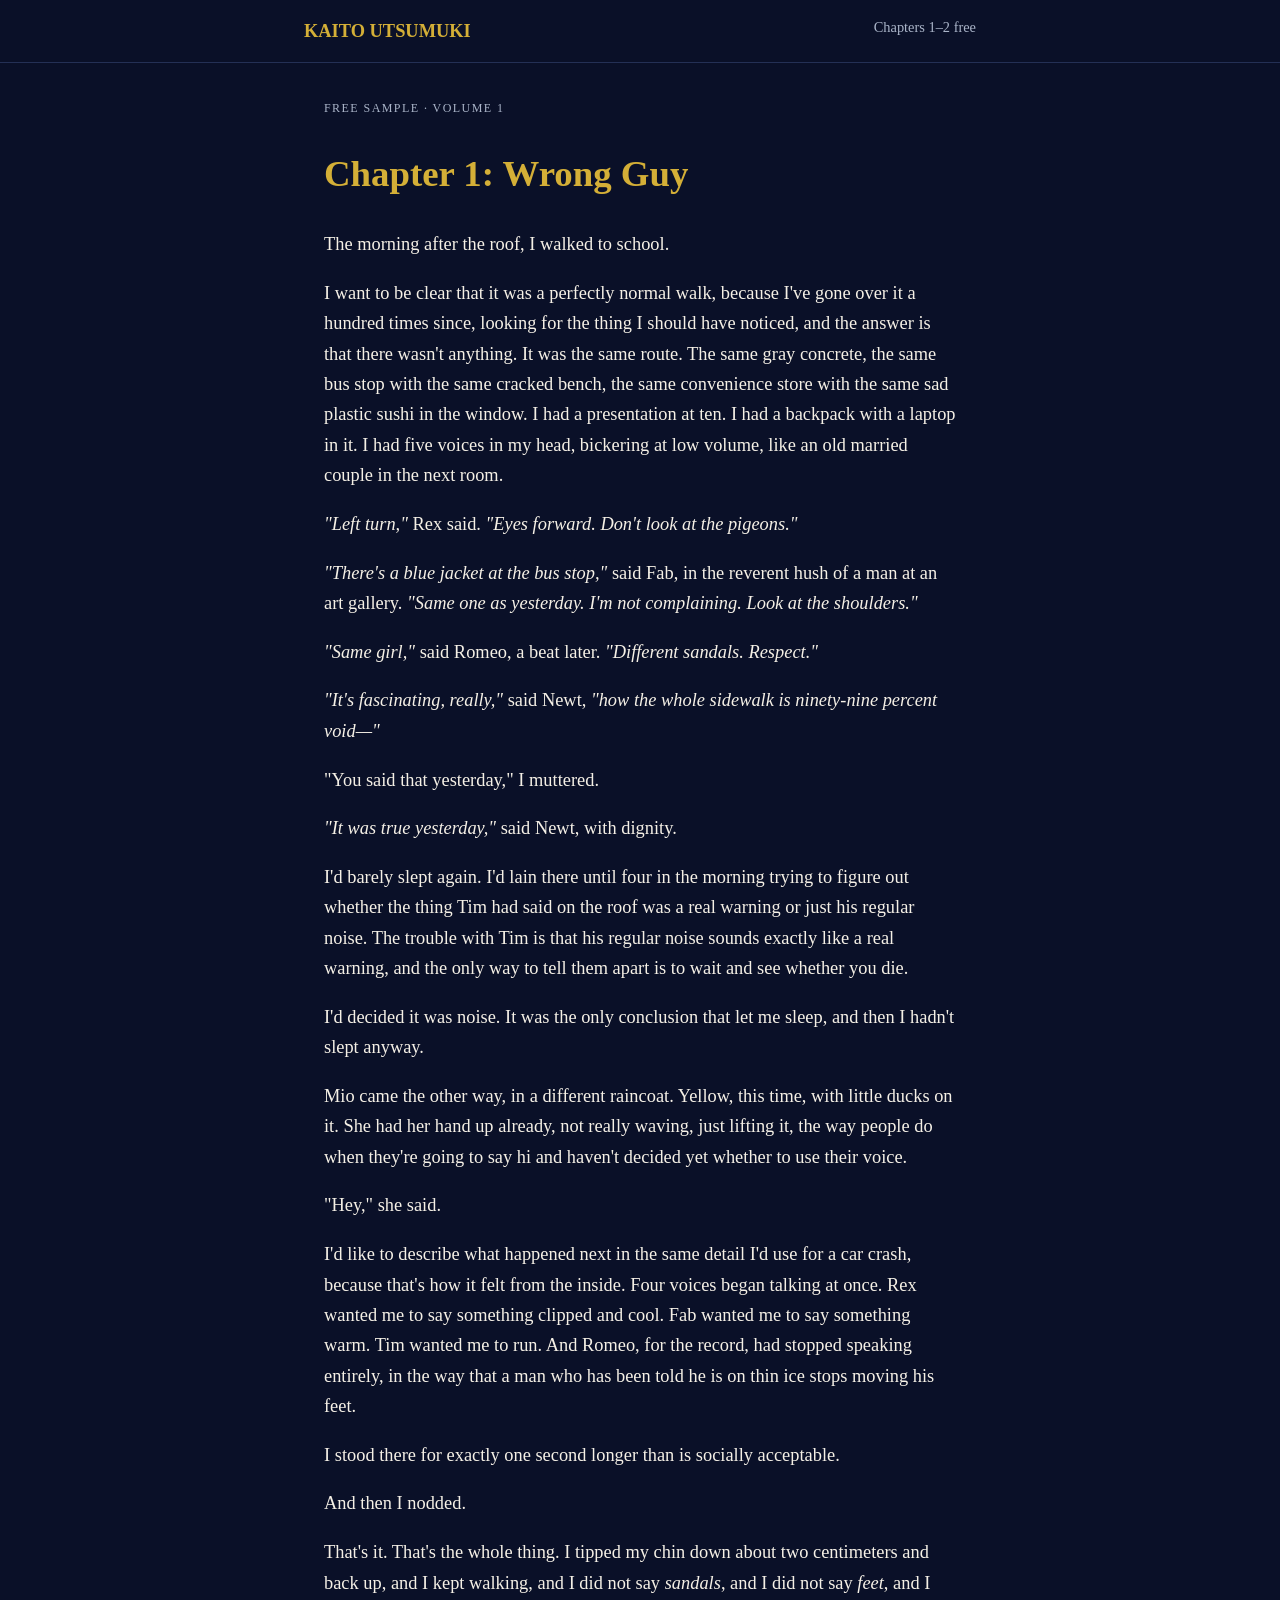
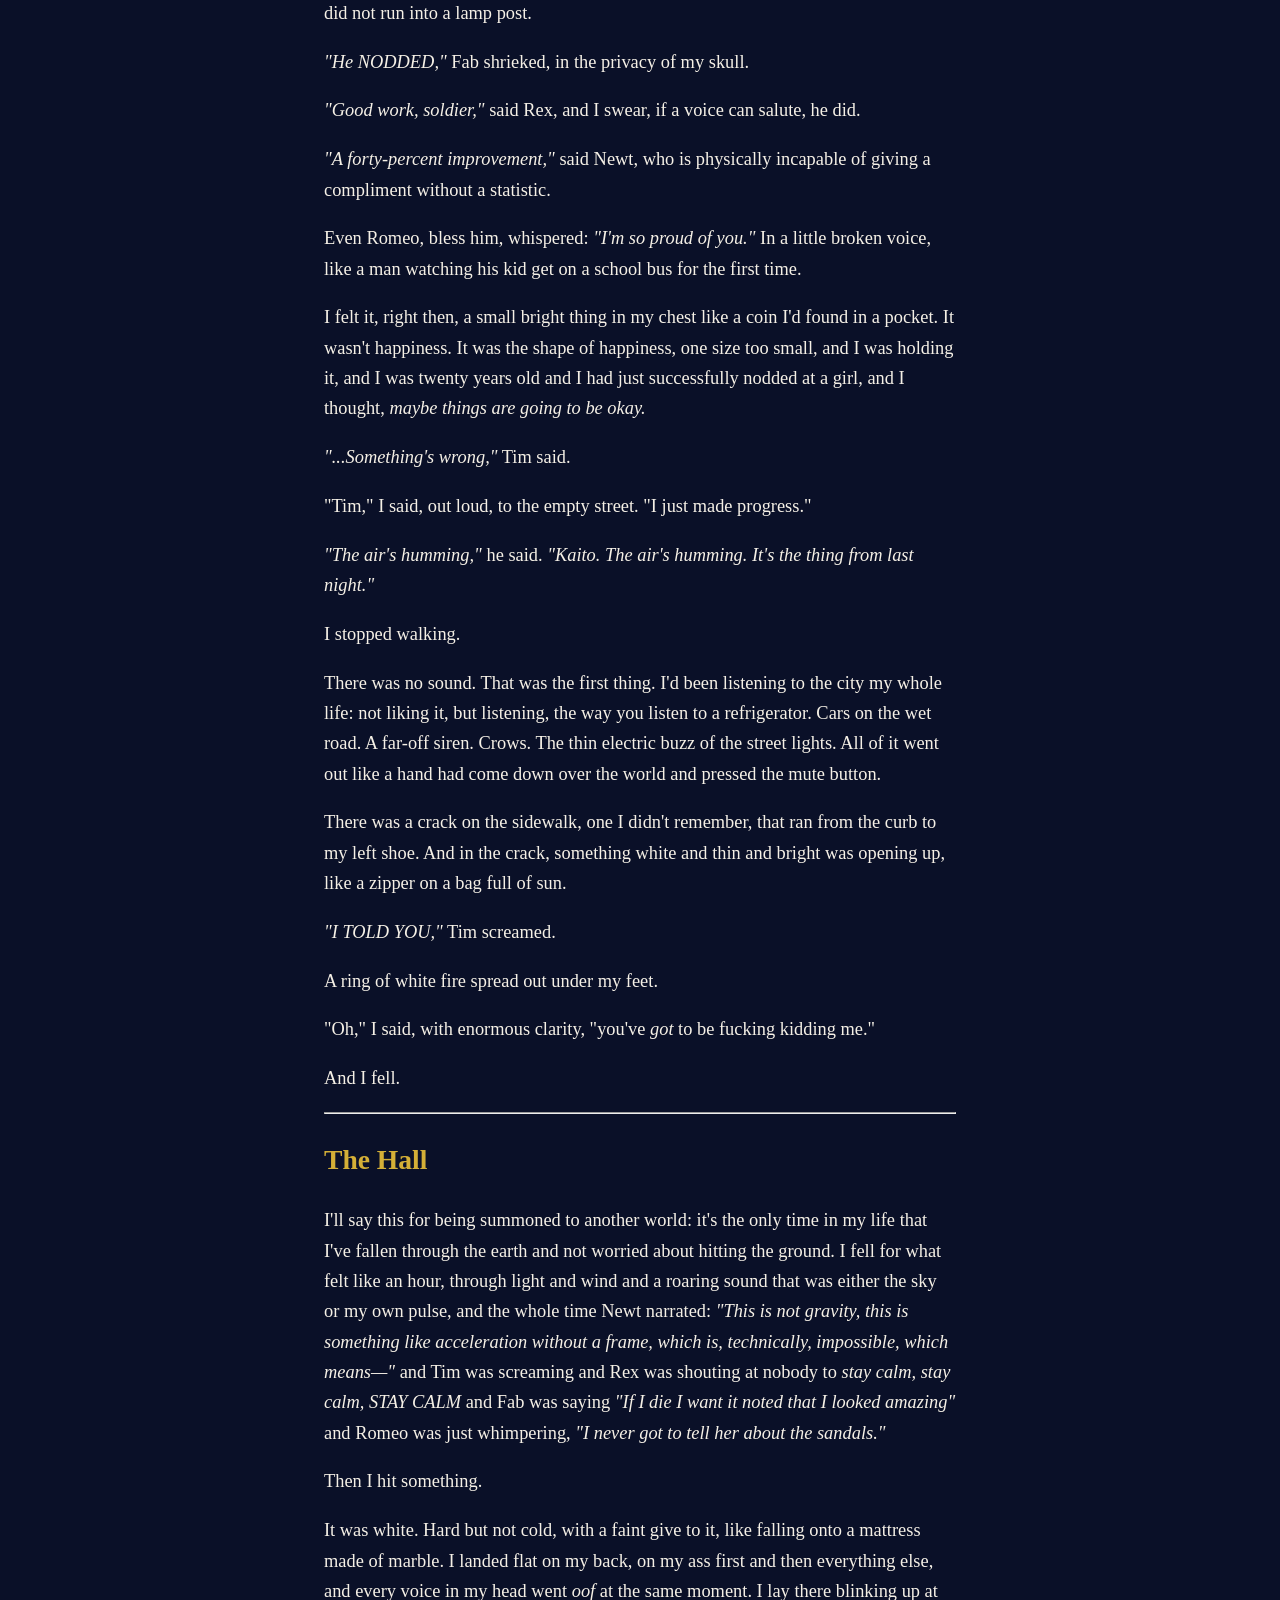
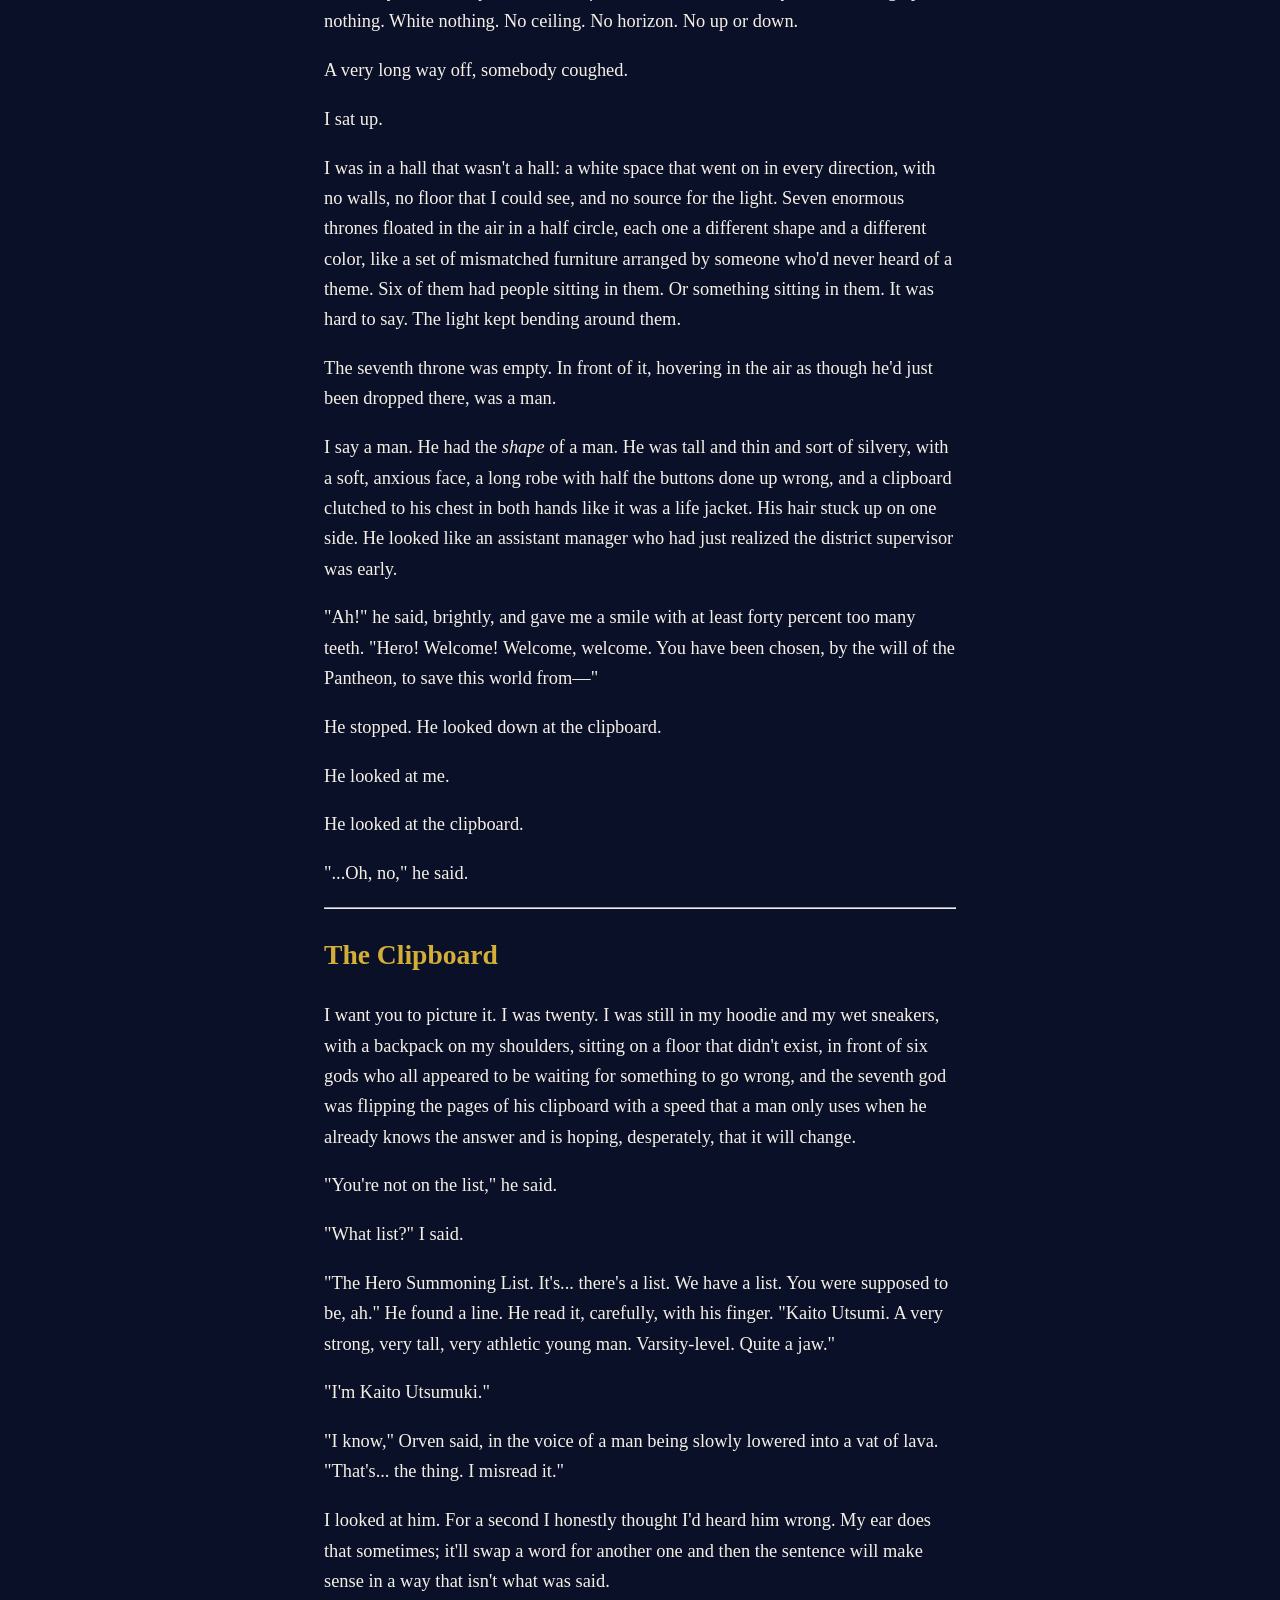
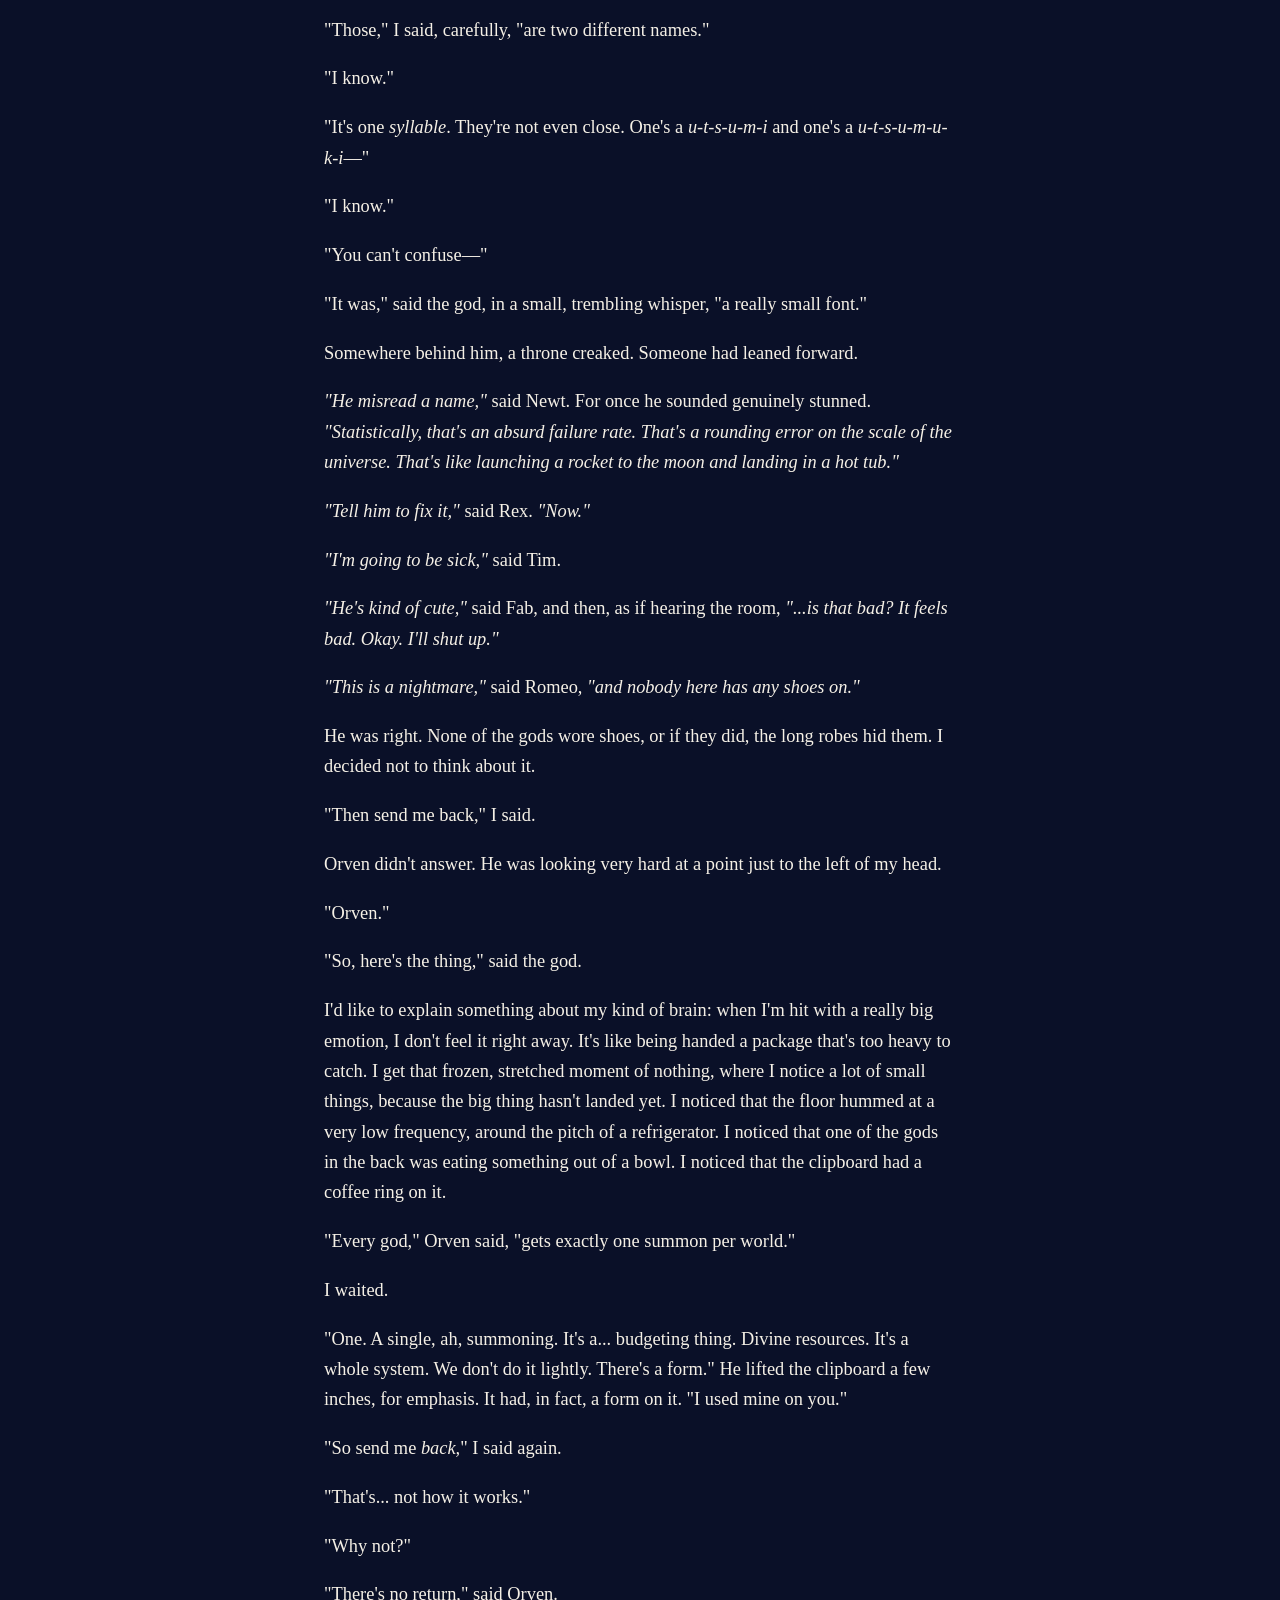
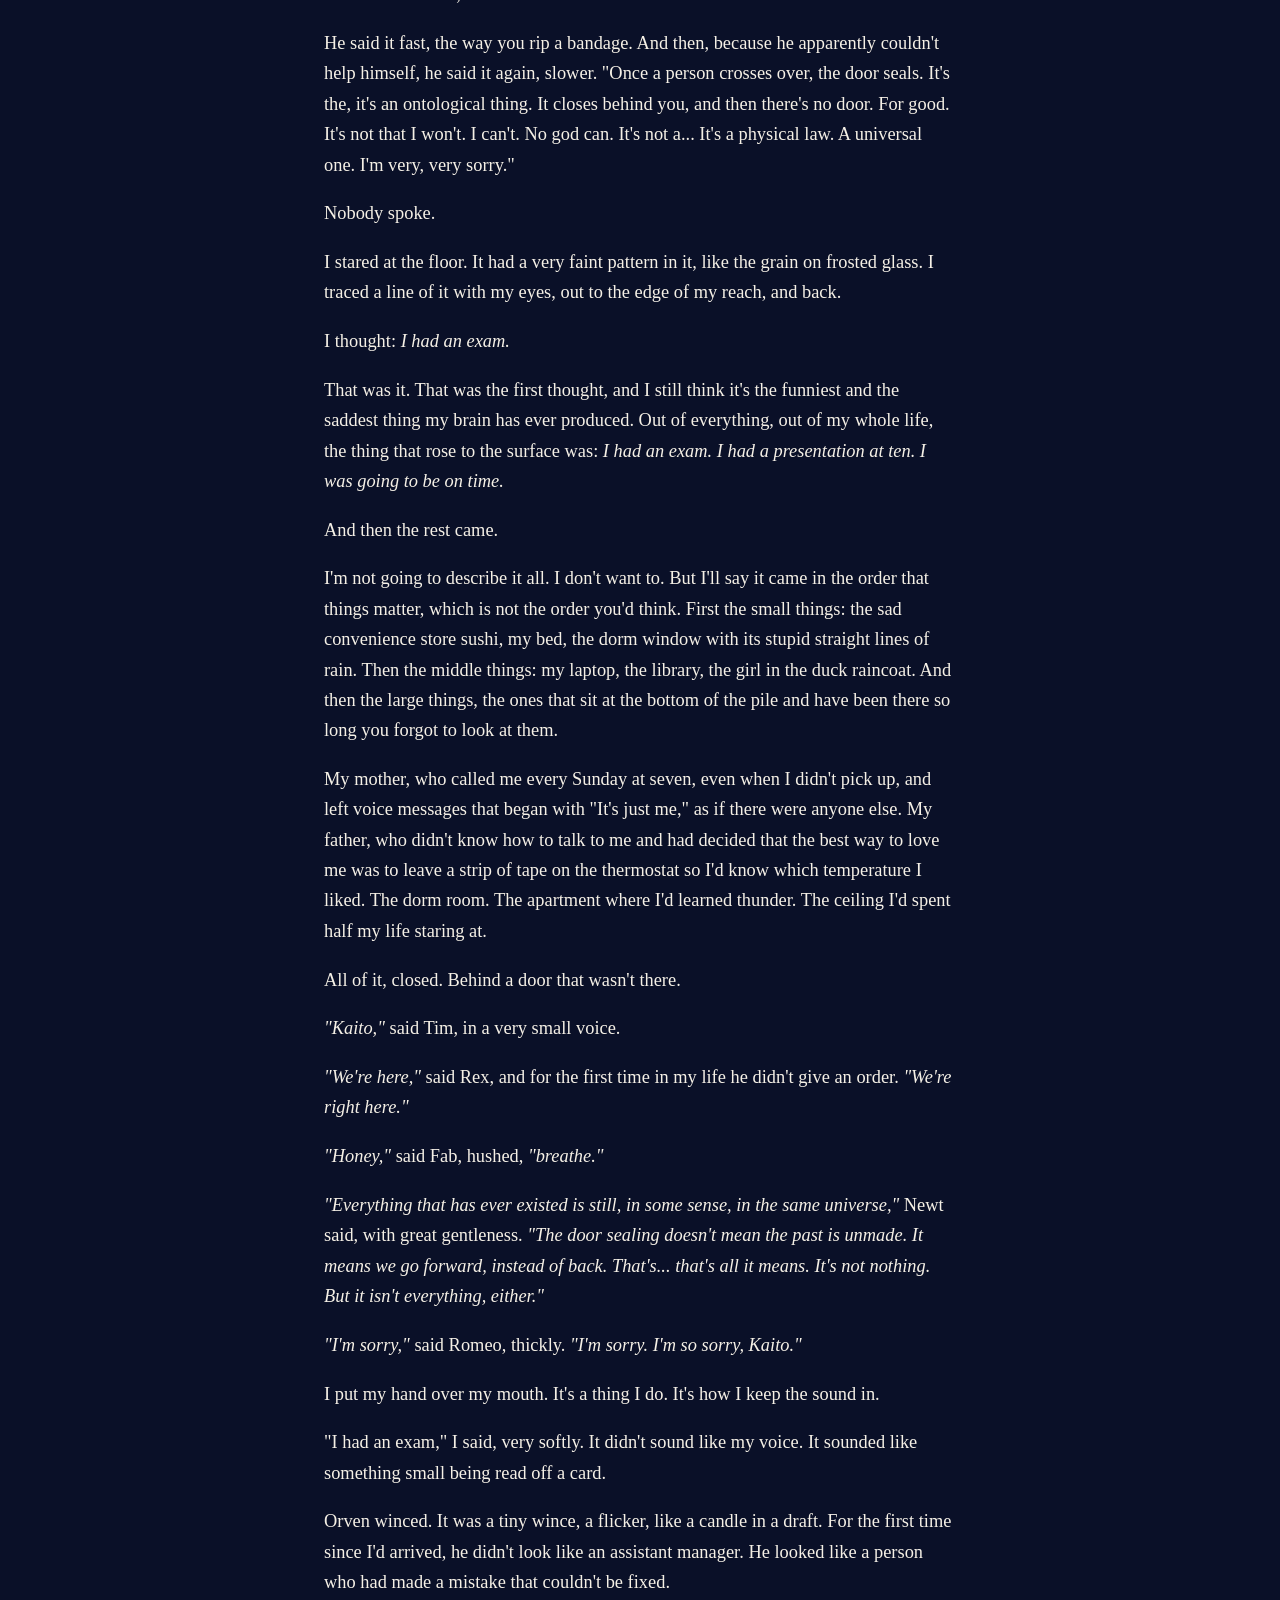
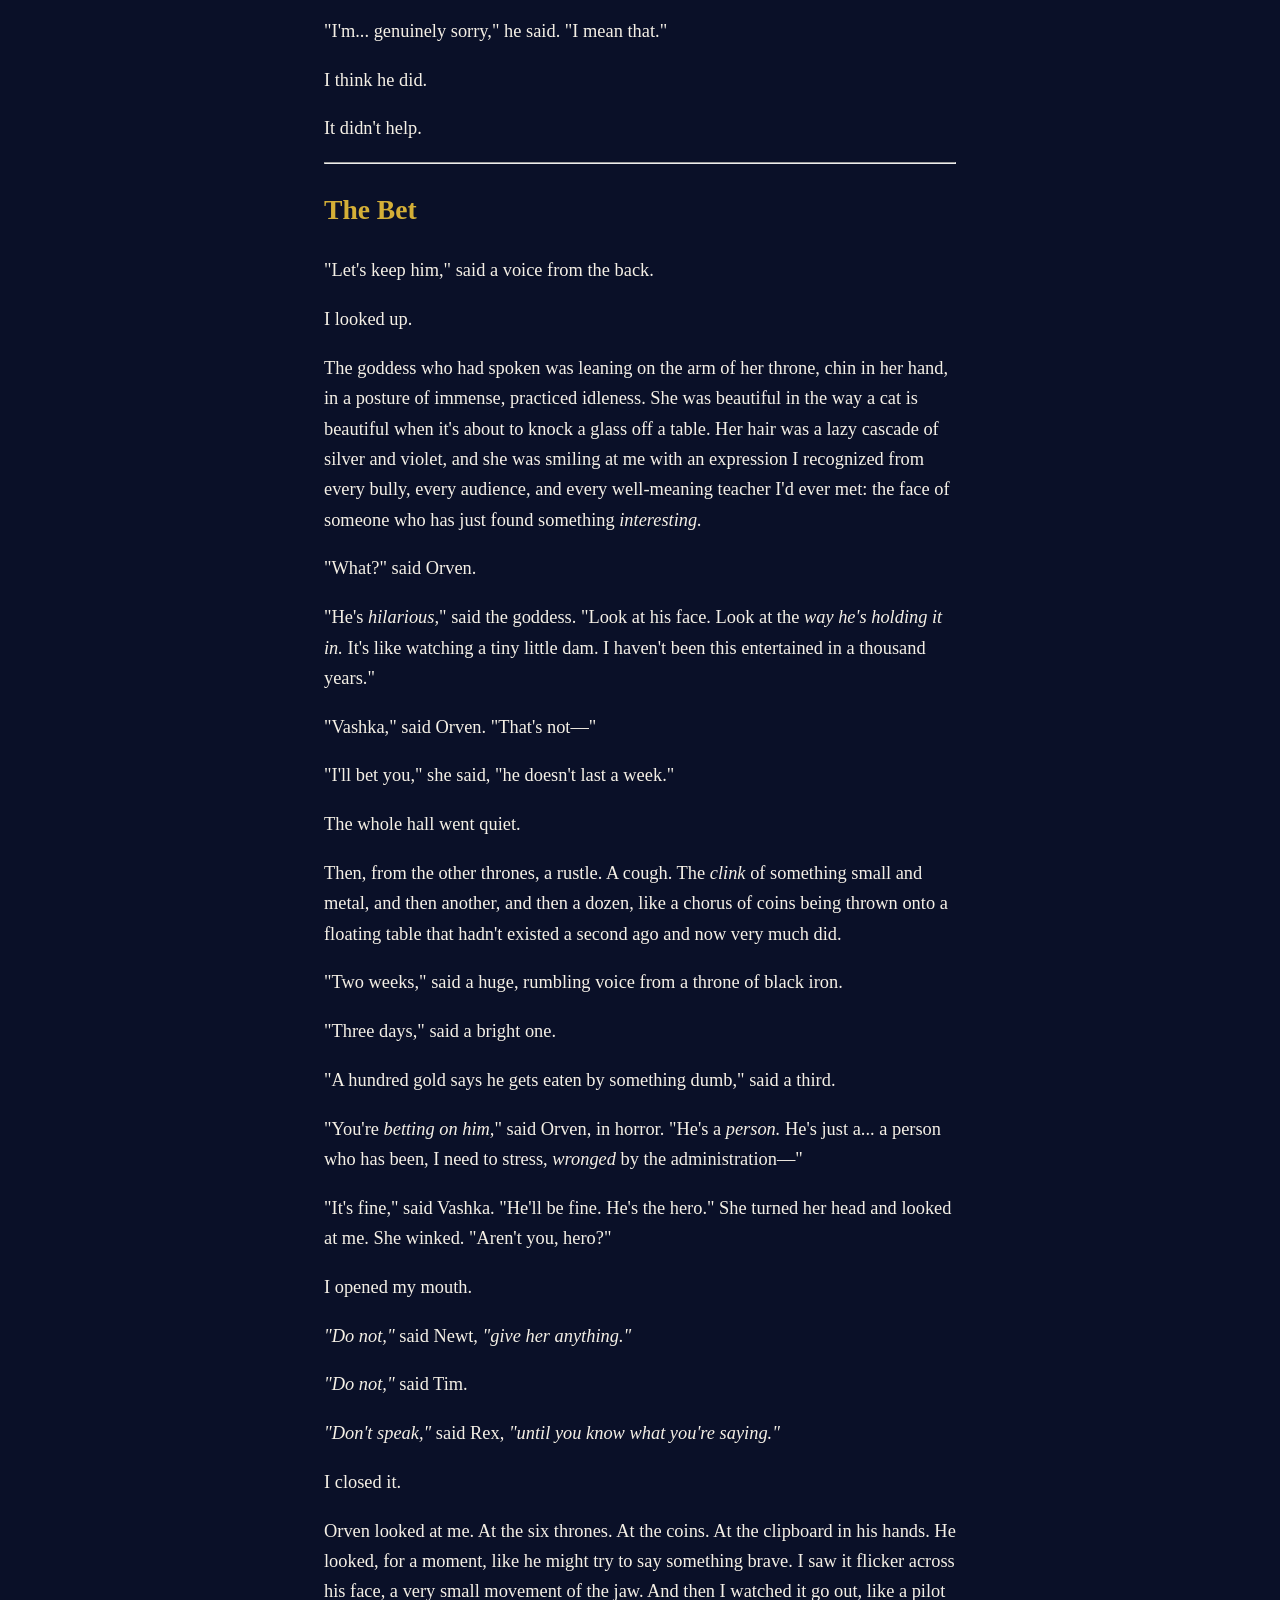
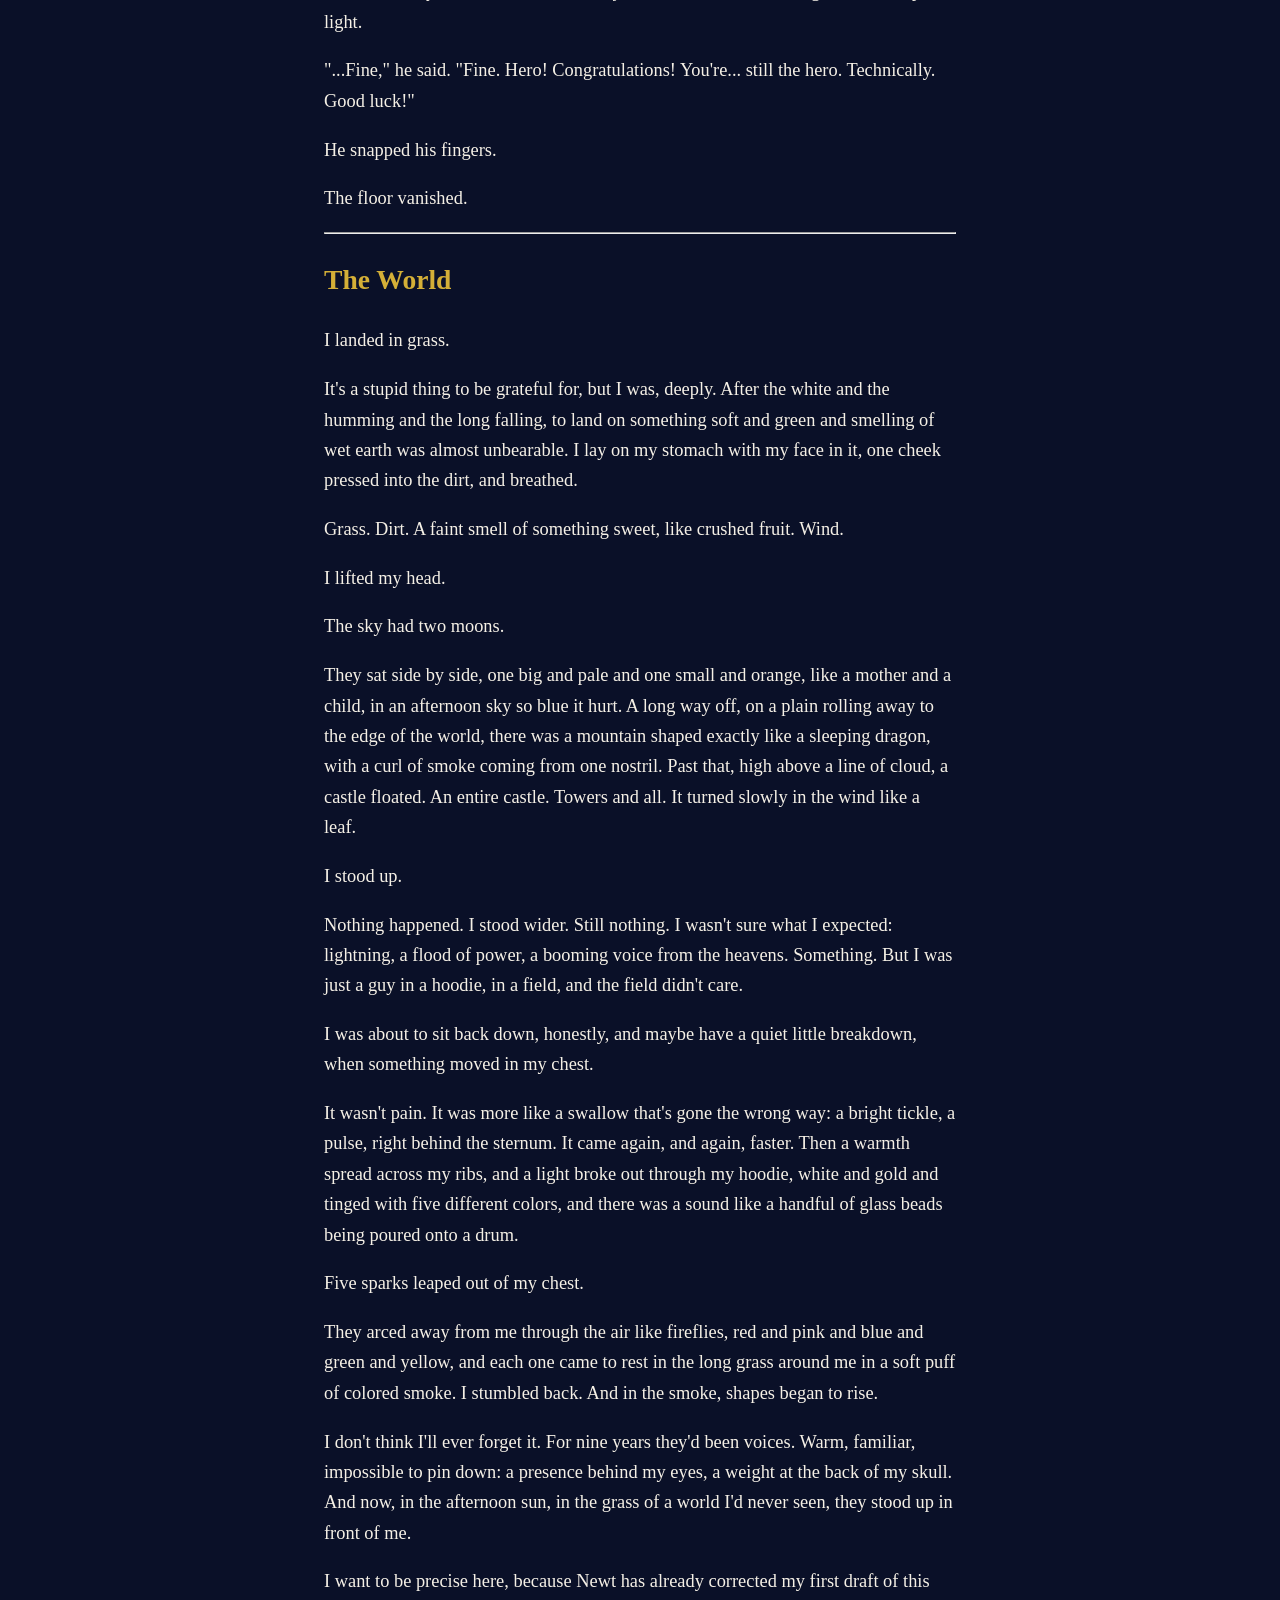
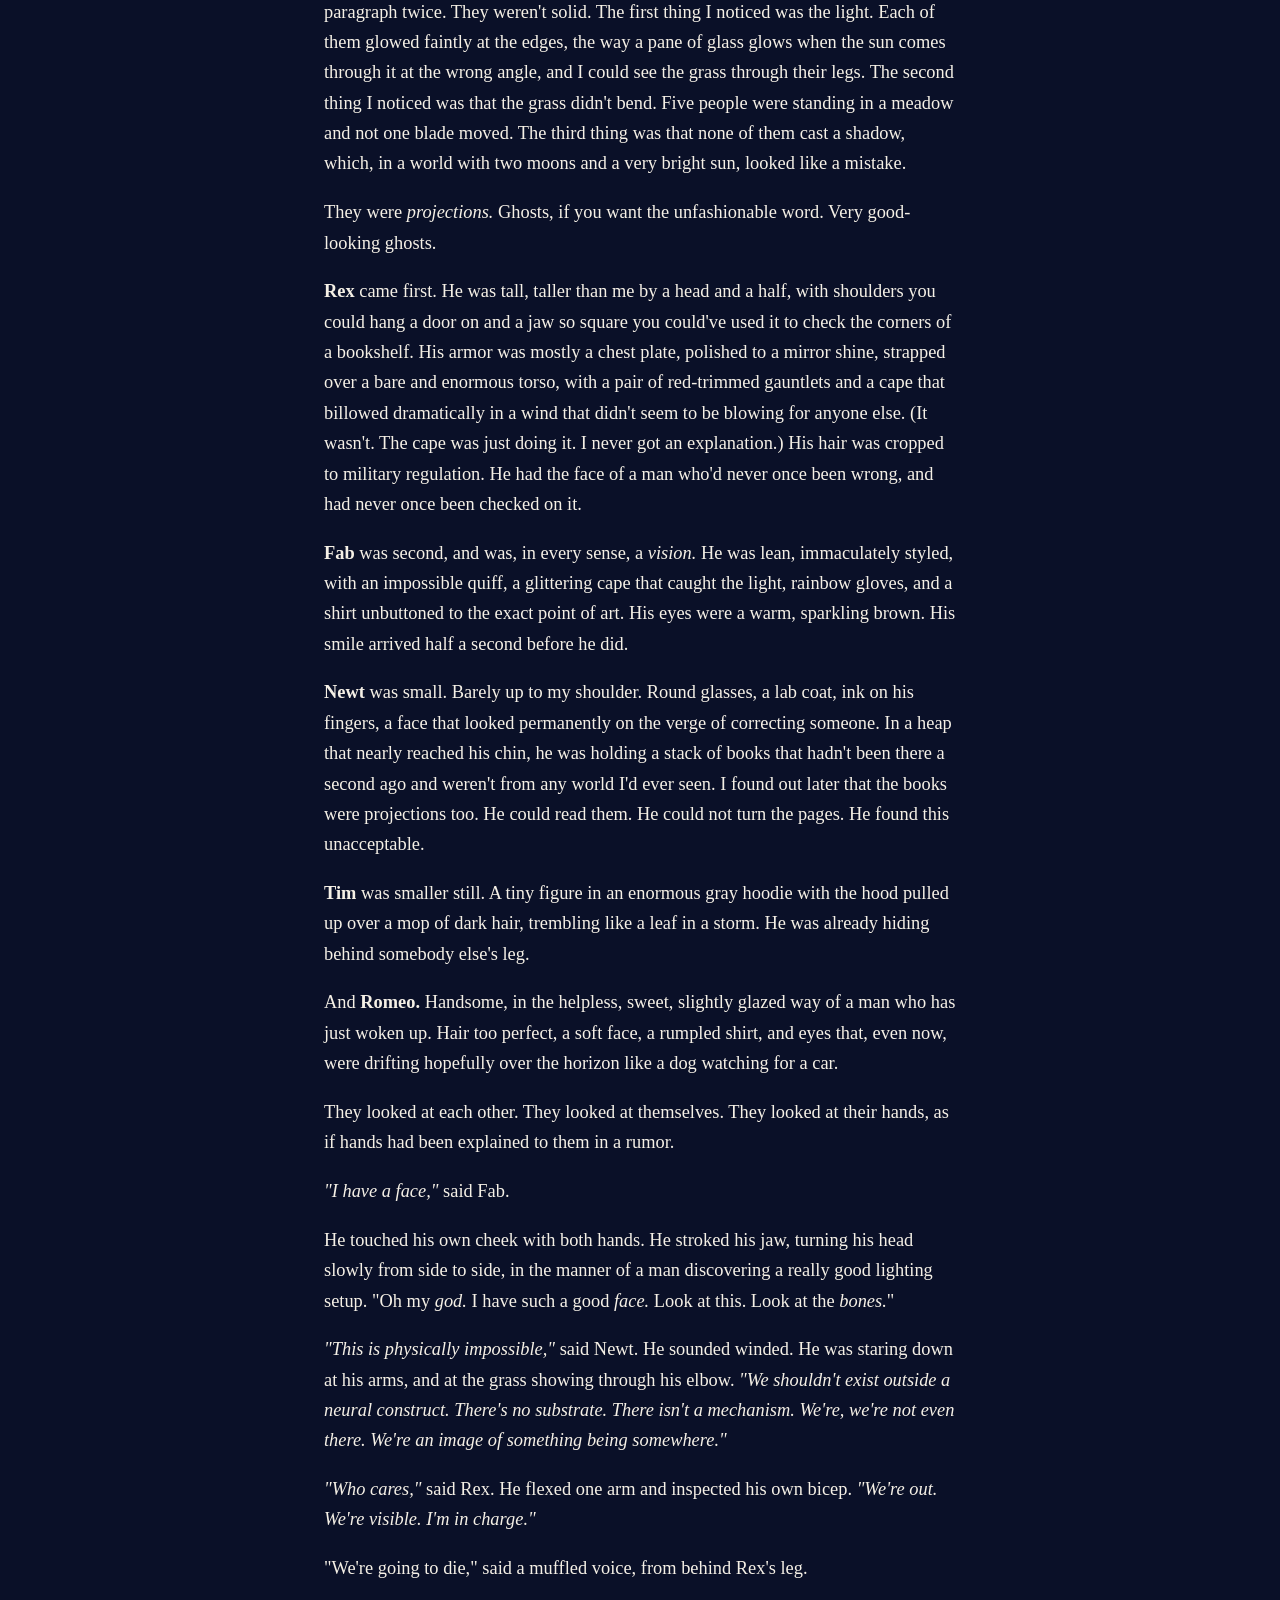
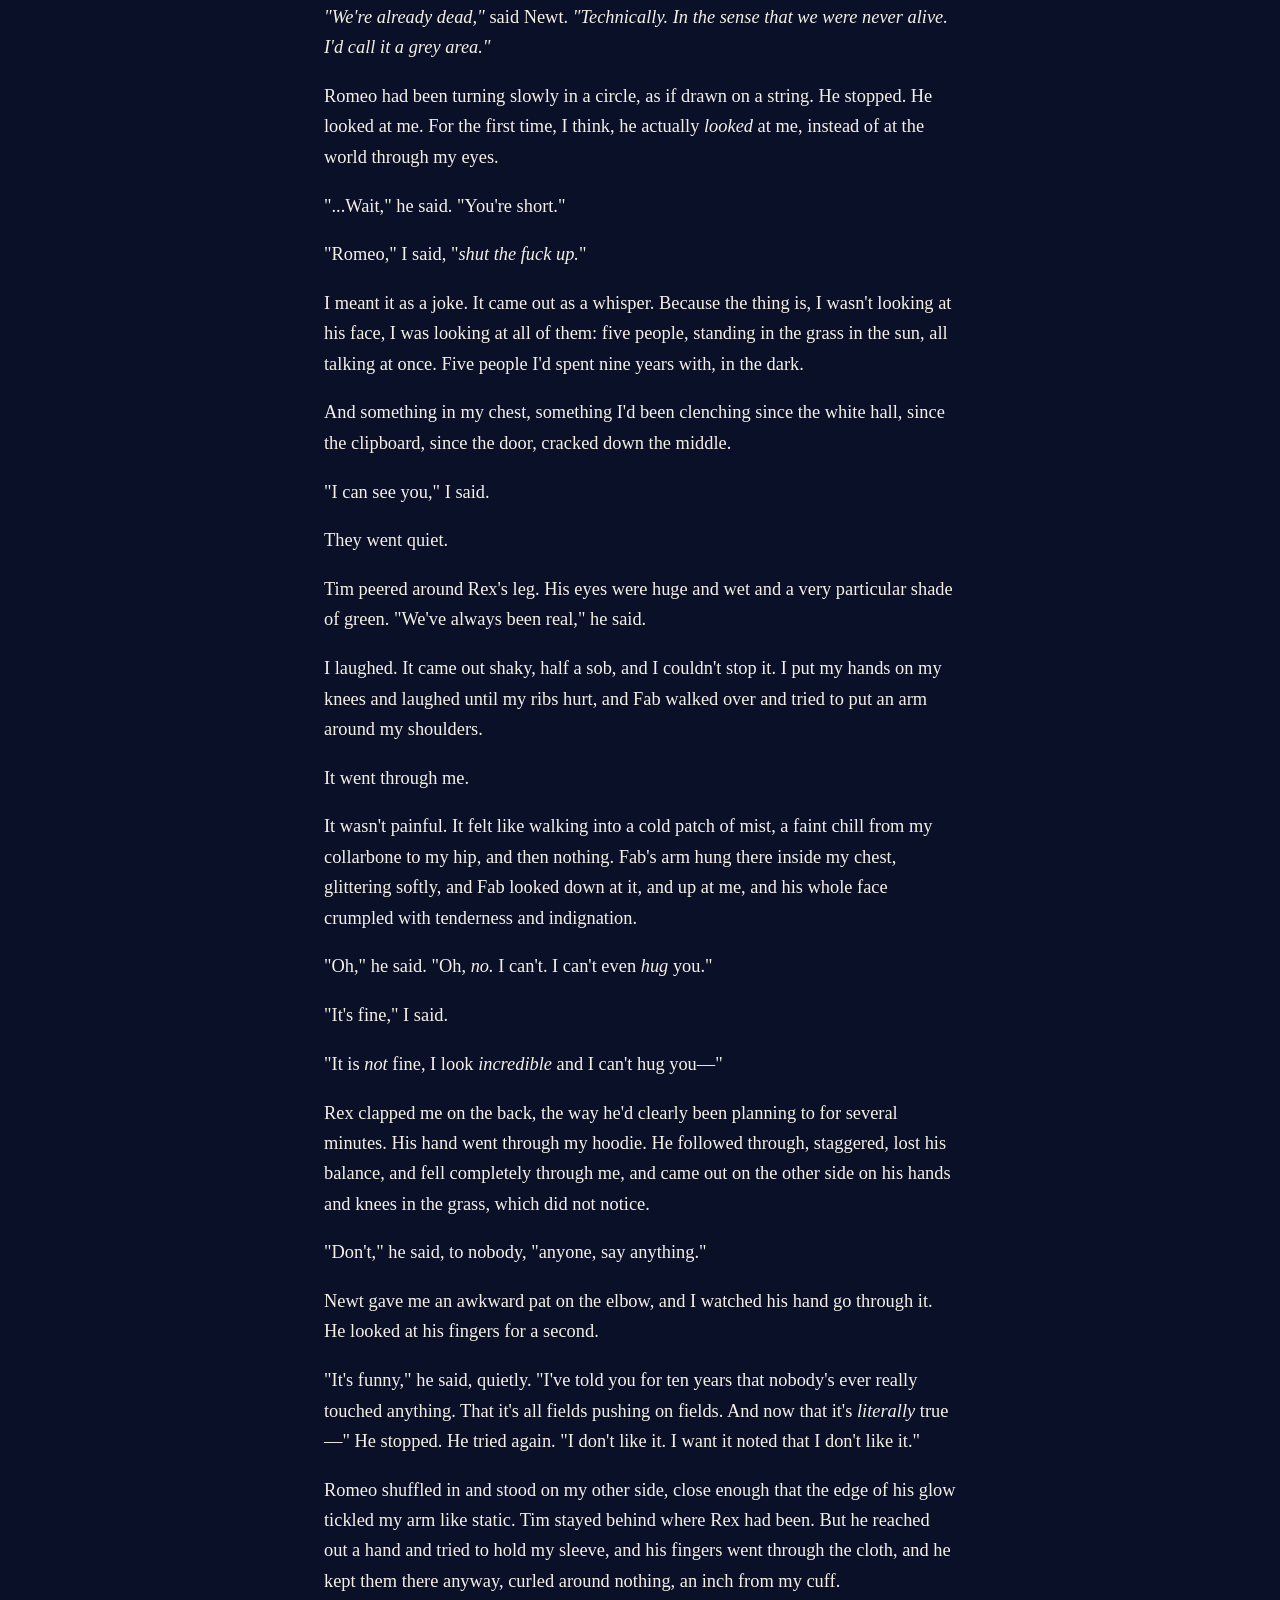
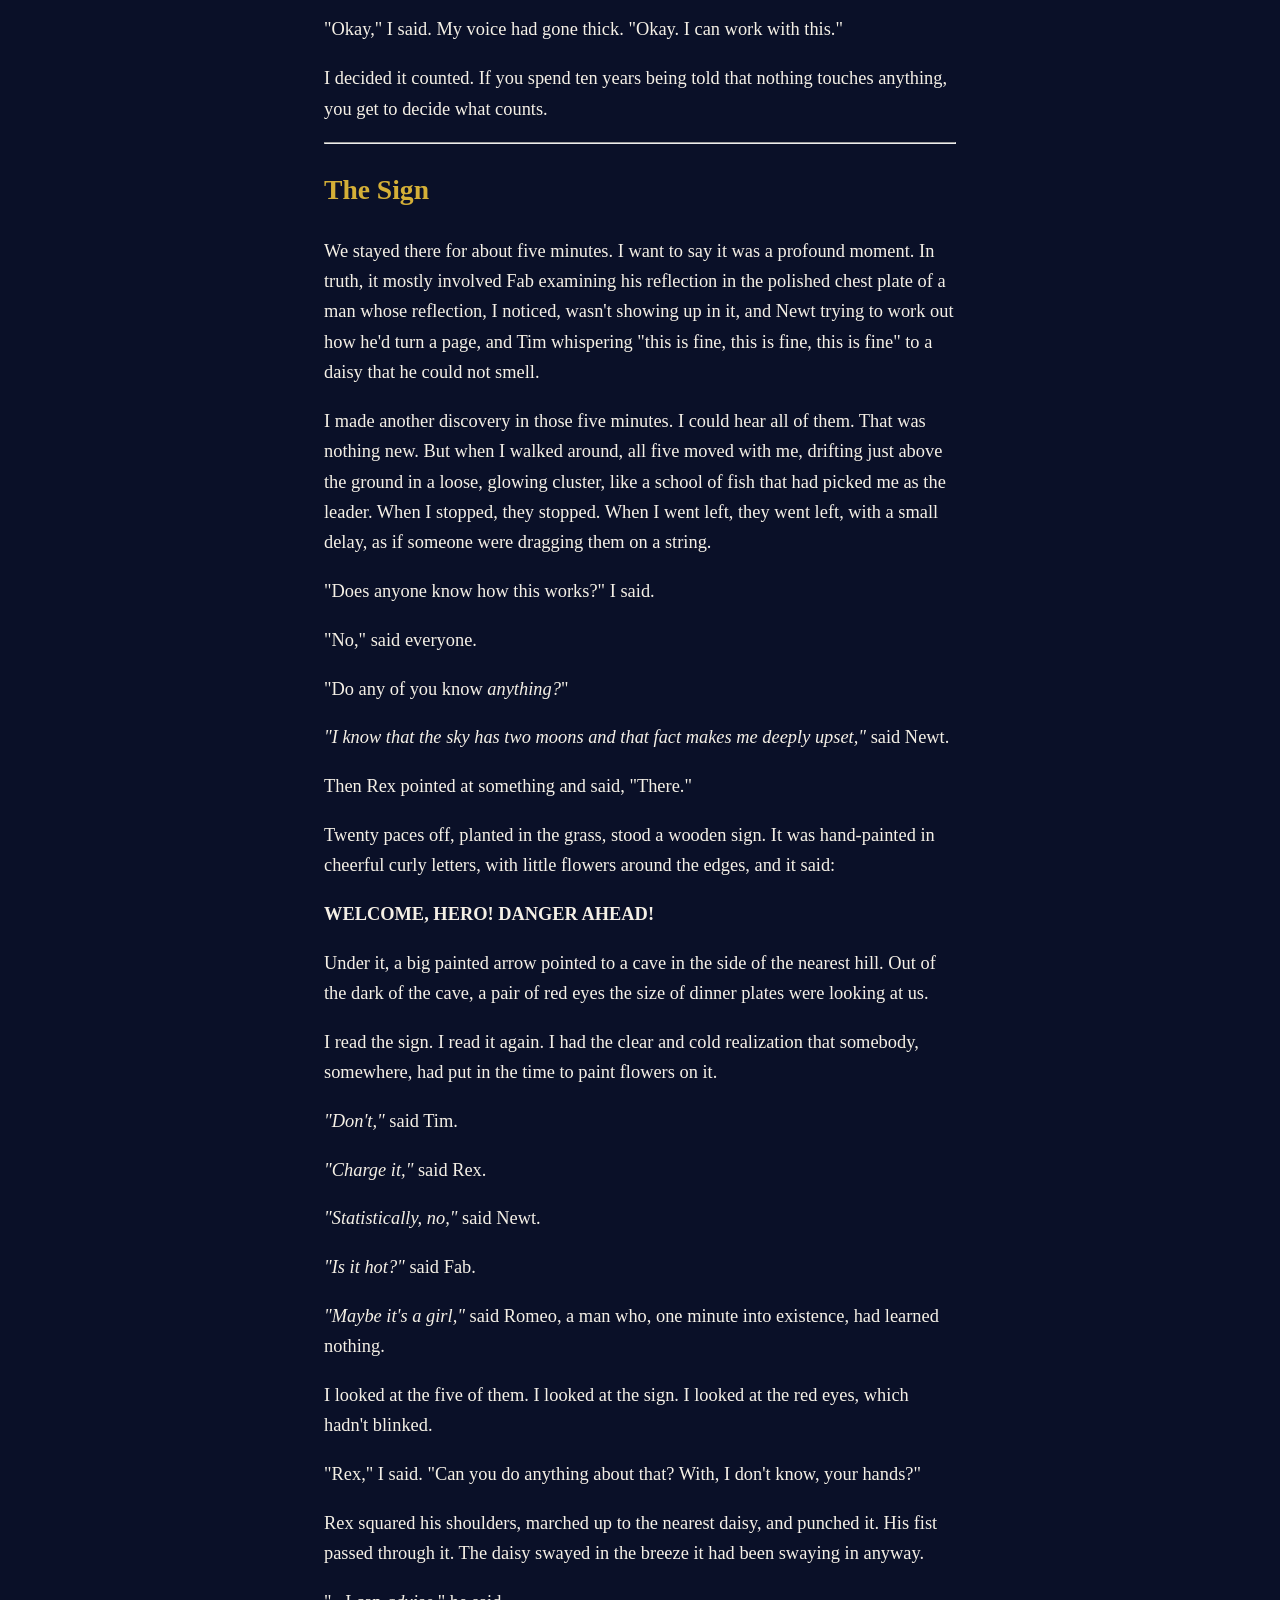
==== chapter-1.html @ e87c25bc "Add free Chapters 1–2 sample site (Amazon buy links pending KDP review)" ====
<!DOCTYPE html><html lang="en"><head><meta charset="utf-8"><meta name="viewport" content="width=device-width,initial-scale=1">
<title>Chapter 1: Wrong Guy — Kaito Utsumuki</title>
<meta name="description" content="Free sample Chapters 1–2 of Kaito Utsumuki, Accidentally Summoned to Another World by Lucan Dray.">
<link rel="stylesheet" href="style.css"></head><body>
<header><div class="wrap" style="padding:0"><a href="index.html" style="color:var(--gold);text-decoration:none;font-weight:600">KAITO UTSUMUKI</a>
<span style="float:right;color:var(--muted);font-size:.9rem">Chapters 1–2 free</span></div></header>
<main class="wrap"><p class="kicker">FREE SAMPLE · VOLUME 1</p><h1>Chapter 1: Wrong Guy</h1><div class="chapter"><p>The morning after the roof, I walked to school.</p>
<p>I want to be clear that it was a perfectly normal walk, because I've gone over it a hundred times since, looking for the thing I should have noticed, and the answer is that there wasn't anything. It was the same route. The same gray concrete, the same bus stop with the same cracked bench, the same convenience store with the same sad plastic sushi in the window. I had a presentation at ten. I had a backpack with a laptop in it. I had five voices in my head, bickering at low volume, like an old married couple in the next room.</p>
<p><em>"Left turn,"</em> Rex said. <em>"Eyes forward. Don't look at the pigeons."</em></p>
<p><em>"There's a blue jacket at the bus stop,"</em> said Fab, in the reverent hush of a man at an art gallery. <em>"Same one as yesterday. I'm not complaining. Look at the shoulders."</em></p>
<p><em>"Same girl,"</em> said Romeo, a beat later. <em>"Different sandals. Respect."</em></p>
<p><em>"It's fascinating, really,"</em> said Newt, <em>"how the whole sidewalk is ninety-nine percent void—"</em></p>
<p>"You said that yesterday," I muttered.</p>
<p><em>"It was true yesterday,"</em> said Newt, with dignity.</p>
<p>I'd barely slept again. I'd lain there until four in the morning trying to figure out whether the thing Tim had said on the roof was a real warning or just his regular noise. The trouble with Tim is that his regular noise sounds exactly like a real warning, and the only way to tell them apart is to wait and see whether you die.</p>
<p>I'd decided it was noise. It was the only conclusion that let me sleep, and then I hadn't slept anyway.</p>
<p>Mio came the other way, in a different raincoat. Yellow, this time, with little ducks on it. She had her hand up already, not really waving, just lifting it, the way people do when they're going to say hi and haven't decided yet whether to use their voice.</p>
<p>"Hey," she said.</p>
<p>I'd like to describe what happened next in the same detail I'd use for a car crash, because that's how it felt from the inside. Four voices began talking at once. Rex wanted me to say something clipped and cool. Fab wanted me to say something warm. Tim wanted me to run. And Romeo, for the record, had stopped speaking entirely, in the way that a man who has been told he is on thin ice stops moving his feet.</p>
<p>I stood there for exactly one second longer than is socially acceptable.</p>
<p>And then I nodded.</p>
<p>That's it. That's the whole thing. I tipped my chin down about two centimeters and back up, and I kept walking, and I did not say <em>sandals</em>, and I did not say <em>feet</em>, and I did not run into a lamp post.</p>
<p><em>"He NODDED,"</em> Fab shrieked, in the privacy of my skull.</p>
<p><em>"Good work, soldier,"</em> said Rex, and I swear, if a voice can salute, he did.</p>
<p><em>"A forty-percent improvement,"</em> said Newt, who is physically incapable of giving a compliment without a statistic.</p>
<p>Even Romeo, bless him, whispered: <em>"I'm so proud of you."</em> In a little broken voice, like a man watching his kid get on a school bus for the first time.</p>
<p>I felt it, right then, a small bright thing in my chest like a coin I'd found in a pocket. It wasn't happiness. It was the shape of happiness, one size too small, and I was holding it, and I was twenty years old and I had just successfully nodded at a girl, and I thought, <em>maybe things are going to be okay.</em></p>
<p><em>"...Something's wrong,"</em> Tim said.</p>
<p>"Tim," I said, out loud, to the empty street. "I just made progress."</p>
<p><em>"The air's humming,"</em> he said. <em>"Kaito. The air's humming. It's the thing from last night."</em></p>
<p>I stopped walking.</p>
<p>There was no sound. That was the first thing. I'd been listening to the city my whole life: not liking it, but listening, the way you listen to a refrigerator. Cars on the wet road. A far-off siren. Crows. The thin electric buzz of the street lights. All of it went out like a hand had come down over the world and pressed the mute button.</p>
<p>There was a crack on the sidewalk, one I didn't remember, that ran from the curb to my left shoe. And in the crack, something white and thin and bright was opening up, like a zipper on a bag full of sun.</p>
<p><em>"I TOLD YOU,"</em> Tim screamed.</p>
<p>A ring of white fire spread out under my feet.</p>
<p>"Oh," I said, with enormous clarity, "you've <em>got</em> to be fucking kidding me."</p>
<p>And I fell.</p>
<hr />
<h2>The Hall</h2>
<p>I'll say this for being summoned to another world: it's the only time in my life that I've fallen through the earth and not worried about hitting the ground. I fell for what felt like an hour, through light and wind and a roaring sound that was either the sky or my own pulse, and the whole time Newt narrated: <em>"This is not gravity, this is something like acceleration without a frame, which is, technically, impossible, which means—"</em> and Tim was screaming and Rex was shouting at nobody to <em>stay calm, stay calm, STAY CALM</em> and Fab was saying <em>"If I die I want it noted that I looked amazing"</em> and Romeo was just whimpering, <em>"I never got to tell her about the sandals."</em></p>
<p>Then I hit something.</p>
<p>It was white. Hard but not cold, with a faint give to it, like falling onto a mattress made of marble. I landed flat on my back, on my ass first and then everything else, and every voice in my head went <em>oof</em> at the same moment. I lay there blinking up at nothing. White nothing. No ceiling. No horizon. No up or down.</p>
<p>A very long way off, somebody coughed.</p>
<p>I sat up.</p>
<p>I was in a hall that wasn't a hall: a white space that went on in every direction, with no walls, no floor that I could see, and no source for the light. Seven enormous thrones floated in the air in a half circle, each one a different shape and a different color, like a set of mismatched furniture arranged by someone who'd never heard of a theme. Six of them had people sitting in them. Or something sitting in them. It was hard to say. The light kept bending around them.</p>
<p>The seventh throne was empty. In front of it, hovering in the air as though he'd just been dropped there, was a man.</p>
<p>I say a man. He had the <em>shape</em> of a man. He was tall and thin and sort of silvery, with a soft, anxious face, a long robe with half the buttons done up wrong, and a clipboard clutched to his chest in both hands like it was a life jacket. His hair stuck up on one side. He looked like an assistant manager who had just realized the district supervisor was early.</p>
<p>"Ah!" he said, brightly, and gave me a smile with at least forty percent too many teeth. "Hero! Welcome! Welcome, welcome. You have been chosen, by the will of the Pantheon, to save this world from—"</p>
<p>He stopped. He looked down at the clipboard.</p>
<p>He looked at me.</p>
<p>He looked at the clipboard.</p>
<p>"...Oh, no," he said.</p>
<hr />
<h2>The Clipboard</h2>
<p>I want you to picture it. I was twenty. I was still in my hoodie and my wet sneakers, with a backpack on my shoulders, sitting on a floor that didn't exist, in front of six gods who all appeared to be waiting for something to go wrong, and the seventh god was flipping the pages of his clipboard with a speed that a man only uses when he already knows the answer and is hoping, desperately, that it will change.</p>
<p>"You're not on the list," he said.</p>
<p>"What list?" I said.</p>
<p>"The Hero Summoning List. It's... there's a list. We have a list. You were supposed to be, ah." He found a line. He read it, carefully, with his finger. "Kaito Utsumi. A very strong, very tall, very athletic young man. Varsity-level. Quite a jaw."</p>
<p>"I'm Kaito Utsumuki."</p>
<p>"I know," Orven said, in the voice of a man being slowly lowered into a vat of lava. "That's... the thing. I misread it."</p>
<p>I looked at him. For a second I honestly thought I'd heard him wrong. My ear does that sometimes; it'll swap a word for another one and then the sentence will make sense in a way that isn't what was said.</p>
<p>"Those," I said, carefully, "are two different names."</p>
<p>"I know."</p>
<p>"It's one <em>syllable</em>. They're not even close. One's a <em>u-t-s-u-m-i</em> and one's a <em>u-t-s-u-m-u-k-i</em>—"</p>
<p>"I know."</p>
<p>"You can't confuse—"</p>
<p>"It was," said the god, in a small, trembling whisper, "a really small font."</p>
<p>Somewhere behind him, a throne creaked. Someone had leaned forward.</p>
<p><em>"He misread a name,"</em> said Newt. For once he sounded genuinely stunned. <em>"Statistically, that's an absurd failure rate. That's a rounding error on the scale of the universe. That's like launching a rocket to the moon and landing in a hot tub."</em></p>
<p><em>"Tell him to fix it,"</em> said Rex. <em>"Now."</em></p>
<p><em>"I'm going to be sick,"</em> said Tim.</p>
<p><em>"He's kind of cute,"</em> said Fab, and then, as if hearing the room, <em>"...is that bad? It feels bad. Okay. I'll shut up."</em></p>
<p><em>"This is a nightmare,"</em> said Romeo, <em>"and nobody here has any shoes on."</em></p>
<p>He was right. None of the gods wore shoes, or if they did, the long robes hid them. I decided not to think about it.</p>
<p>"Then send me back," I said.</p>
<p>Orven didn't answer. He was looking very hard at a point just to the left of my head.</p>
<p>"Orven."</p>
<p>"So, here's the thing," said the god.</p>
<p>I'd like to explain something about my kind of brain: when I'm hit with a really big emotion, I don't feel it right away. It's like being handed a package that's too heavy to catch. I get that frozen, stretched moment of nothing, where I notice a lot of small things, because the big thing hasn't landed yet. I noticed that the floor hummed at a very low frequency, around the pitch of a refrigerator. I noticed that one of the gods in the back was eating something out of a bowl. I noticed that the clipboard had a coffee ring on it.</p>
<p>"Every god," Orven said, "gets exactly one summon per world."</p>
<p>I waited.</p>
<p>"One. A single, ah, summoning. It's a... budgeting thing. Divine resources. It's a whole system. We don't do it lightly. There's a form." He lifted the clipboard a few inches, for emphasis. It had, in fact, a form on it. "I used mine on you."</p>
<p>"So send me <em>back,</em>" I said again.</p>
<p>"That's... not how it works."</p>
<p>"Why not?"</p>
<p>"There's no return," said Orven.</p>
<p>He said it fast, the way you rip a bandage. And then, because he apparently couldn't help himself, he said it again, slower. "Once a person crosses over, the door seals. It's the, it's an ontological thing. It closes behind you, and then there's no door. For good. It's not that I won't. I can't. No god can. It's not a... It's a physical law. A universal one. I'm very, very sorry."</p>
<p>Nobody spoke.</p>
<p>I stared at the floor. It had a very faint pattern in it, like the grain on frosted glass. I traced a line of it with my eyes, out to the edge of my reach, and back.</p>
<p>I thought: <em>I had an exam.</em></p>
<p>That was it. That was the first thought, and I still think it's the funniest and the saddest thing my brain has ever produced. Out of everything, out of my whole life, the thing that rose to the surface was: <em>I had an exam. I had a presentation at ten. I was going to be on time.</em></p>
<p>And then the rest came.</p>
<p>I'm not going to describe it all. I don't want to. But I'll say it came in the order that things matter, which is not the order you'd think. First the small things: the sad convenience store sushi, my bed, the dorm window with its stupid straight lines of rain. Then the middle things: my laptop, the library, the girl in the duck raincoat. And then the large things, the ones that sit at the bottom of the pile and have been there so long you forgot to look at them.</p>
<p>My mother, who called me every Sunday at seven, even when I didn't pick up, and left voice messages that began with "It's just me," as if there were anyone else. My father, who didn't know how to talk to me and had decided that the best way to love me was to leave a strip of tape on the thermostat so I'd know which temperature I liked. The dorm room. The apartment where I'd learned thunder. The ceiling I'd spent half my life staring at.</p>
<p>All of it, closed. Behind a door that wasn't there.</p>
<p><em>"Kaito,"</em> said Tim, in a very small voice.</p>
<p><em>"We're here,"</em> said Rex, and for the first time in my life he didn't give an order. <em>"We're right here."</em></p>
<p><em>"Honey,"</em> said Fab, hushed, <em>"breathe."</em></p>
<p><em>"Everything that has ever existed is still, in some sense, in the same universe,"</em> Newt said, with great gentleness. <em>"The door sealing doesn't mean the past is unmade. It means we go forward, instead of back. That's... that's all it means. It's not nothing. But it isn't everything, either."</em></p>
<p><em>"I'm sorry,"</em> said Romeo, thickly. <em>"I'm sorry. I'm so sorry, Kaito."</em></p>
<p>I put my hand over my mouth. It's a thing I do. It's how I keep the sound in.</p>
<p>"I had an exam," I said, very softly. It didn't sound like my voice. It sounded like something small being read off a card.</p>
<p>Orven winced. It was a tiny wince, a flicker, like a candle in a draft. For the first time since I'd arrived, he didn't look like an assistant manager. He looked like a person who had made a mistake that couldn't be fixed.</p>
<p>"I'm... genuinely sorry," he said. "I mean that."</p>
<p>I think he did.</p>
<p>It didn't help.</p>
<hr />
<h2>The Bet</h2>
<p>"Let's keep him," said a voice from the back.</p>
<p>I looked up.</p>
<p>The goddess who had spoken was leaning on the arm of her throne, chin in her hand, in a posture of immense, practiced idleness. She was beautiful in the way a cat is beautiful when it's about to knock a glass off a table. Her hair was a lazy cascade of silver and violet, and she was smiling at me with an expression I recognized from every bully, every audience, and every well-meaning teacher I'd ever met: the face of someone who has just found something <em>interesting.</em></p>
<p>"What?" said Orven.</p>
<p>"He's <em>hilarious,</em>" said the goddess. "Look at his face. Look at the <em>way he's holding it in.</em> It's like watching a tiny little dam. I haven't been this entertained in a thousand years."</p>
<p>"Vashka," said Orven. "That's not—"</p>
<p>"I'll bet you," she said, "he doesn't last a week."</p>
<p>The whole hall went quiet.</p>
<p>Then, from the other thrones, a rustle. A cough. The <em>clink</em> of something small and metal, and then another, and then a dozen, like a chorus of coins being thrown onto a floating table that hadn't existed a second ago and now very much did.</p>
<p>"Two weeks," said a huge, rumbling voice from a throne of black iron.</p>
<p>"Three days," said a bright one.</p>
<p>"A hundred gold says he gets eaten by something dumb," said a third.</p>
<p>"You're <em>betting on him,</em>" said Orven, in horror. "He's a <em>person.</em> He's just a... a person who has been, I need to stress, <em>wronged</em> by the administration—"</p>
<p>"It's fine," said Vashka. "He'll be fine. He's the hero." She turned her head and looked at me. She winked. "Aren't you, hero?"</p>
<p>I opened my mouth.</p>
<p><em>"Do not,"</em> said Newt, <em>"give her anything."</em></p>
<p><em>"Do not,"</em> said Tim.</p>
<p><em>"Don't speak,"</em> said Rex, <em>"until you know what you're saying."</em></p>
<p>I closed it.</p>
<p>Orven looked at me. At the six thrones. At the coins. At the clipboard in his hands. He looked, for a moment, like he might try to say something brave. I saw it flicker across his face, a very small movement of the jaw. And then I watched it go out, like a pilot light.</p>
<p>"...Fine," he said. "Fine. Hero! Congratulations! You're... still the hero. Technically. Good luck!"</p>
<p>He snapped his fingers.</p>
<p>The floor vanished.</p>
<hr />
<h2>The World</h2>
<p>I landed in grass.</p>
<p>It's a stupid thing to be grateful for, but I was, deeply. After the white and the humming and the long falling, to land on something soft and green and smelling of wet earth was almost unbearable. I lay on my stomach with my face in it, one cheek pressed into the dirt, and breathed.</p>
<p>Grass. Dirt. A faint smell of something sweet, like crushed fruit. Wind.</p>
<p>I lifted my head.</p>
<p>The sky had two moons.</p>
<p>They sat side by side, one big and pale and one small and orange, like a mother and a child, in an afternoon sky so blue it hurt. A long way off, on a plain rolling away to the edge of the world, there was a mountain shaped exactly like a sleeping dragon, with a curl of smoke coming from one nostril. Past that, high above a line of cloud, a castle floated. An entire castle. Towers and all. It turned slowly in the wind like a leaf.</p>
<p>I stood up.</p>
<p>Nothing happened. I stood wider. Still nothing. I wasn't sure what I expected: lightning, a flood of power, a booming voice from the heavens. Something. But I was just a guy in a hoodie, in a field, and the field didn't care.</p>
<p>I was about to sit back down, honestly, and maybe have a quiet little breakdown, when something moved in my chest.</p>
<p>It wasn't pain. It was more like a swallow that's gone the wrong way: a bright tickle, a pulse, right behind the sternum. It came again, and again, faster. Then a warmth spread across my ribs, and a light broke out through my hoodie, white and gold and tinged with five different colors, and there was a sound like a handful of glass beads being poured onto a drum.</p>
<p>Five sparks leaped out of my chest.</p>
<p>They arced away from me through the air like fireflies, red and pink and blue and green and yellow, and each one came to rest in the long grass around me in a soft puff of colored smoke. I stumbled back. And in the smoke, shapes began to rise.</p>
<p>I don't think I'll ever forget it. For nine years they'd been voices. Warm, familiar, impossible to pin down: a presence behind my eyes, a weight at the back of my skull. And now, in the afternoon sun, in the grass of a world I'd never seen, they stood up in front of me.</p>
<p>I want to be precise here, because Newt has already corrected my first draft of this paragraph twice. They weren't solid. The first thing I noticed was the light. Each of them glowed faintly at the edges, the way a pane of glass glows when the sun comes through it at the wrong angle, and I could see the grass through their legs. The second thing I noticed was that the grass didn't bend. Five people were standing in a meadow and not one blade moved. The third thing was that none of them cast a shadow, which, in a world with two moons and a very bright sun, looked like a mistake.</p>
<p>They were <em>projections.</em> Ghosts, if you want the unfashionable word. Very good-looking ghosts.</p>
<p><strong>Rex</strong> came first. He was tall, taller than me by a head and a half, with shoulders you could hang a door on and a jaw so square you could've used it to check the corners of a bookshelf. His armor was mostly a chest plate, polished to a mirror shine, strapped over a bare and enormous torso, with a pair of red-trimmed gauntlets and a cape that billowed dramatically in a wind that didn't seem to be blowing for anyone else. (It wasn't. The cape was just doing it. I never got an explanation.) His hair was cropped to military regulation. He had the face of a man who'd never once been wrong, and had never once been checked on it.</p>
<p><strong>Fab</strong> was second, and was, in every sense, a <em>vision.</em> He was lean, immaculately styled, with an impossible quiff, a glittering cape that caught the light, rainbow gloves, and a shirt unbuttoned to the exact point of art. His eyes were a warm, sparkling brown. His smile arrived half a second before he did.</p>
<p><strong>Newt</strong> was small. Barely up to my shoulder. Round glasses, a lab coat, ink on his fingers, a face that looked permanently on the verge of correcting someone. In a heap that nearly reached his chin, he was holding a stack of books that hadn't been there a second ago and weren't from any world I'd ever seen. I found out later that the books were projections too. He could read them. He could not turn the pages. He found this unacceptable.</p>
<p><strong>Tim</strong> was smaller still. A tiny figure in an enormous gray hoodie with the hood pulled up over a mop of dark hair, trembling like a leaf in a storm. He was already hiding behind somebody else's leg.</p>
<p>And <strong>Romeo.</strong> Handsome, in the helpless, sweet, slightly glazed way of a man who has just woken up. Hair too perfect, a soft face, a rumpled shirt, and eyes that, even now, were drifting hopefully over the horizon like a dog watching for a car.</p>
<p>They looked at each other. They looked at themselves. They looked at their hands, as if hands had been explained to them in a rumor.</p>
<p><em>"I have a face,"</em> said Fab.</p>
<p>He touched his own cheek with both hands. He stroked his jaw, turning his head slowly from side to side, in the manner of a man discovering a really good lighting setup. "Oh my <em>god.</em> I have such a good <em>face.</em> Look at this. Look at the <em>bones.</em>"</p>
<p><em>"This is physically impossible,"</em> said Newt. He sounded winded. He was staring down at his arms, and at the grass showing through his elbow. <em>"We shouldn't exist outside a neural construct. There's no substrate. There isn't a mechanism. We're, we're not even there. We're an image of something being somewhere."</em></p>
<p><em>"Who cares,"</em> said Rex. He flexed one arm and inspected his own bicep. <em>"We're out. We're visible. I'm in charge."</em></p>
<p>"We're going to die," said a muffled voice, from behind Rex's leg.</p>
<p><em>"We're already dead,"</em> said Newt. <em>"Technically. In the sense that we were never alive. I'd call it a grey area."</em></p>
<p>Romeo had been turning slowly in a circle, as if drawn on a string. He stopped. He looked at me. For the first time, I think, he actually <em>looked</em> at me, instead of at the world through my eyes.</p>
<p>"...Wait," he said. "You're short."</p>
<p>"Romeo," I said, "<em>shut the fuck up.</em>"</p>
<p>I meant it as a joke. It came out as a whisper. Because the thing is, I wasn't looking at his face, I was looking at all of them: five people, standing in the grass in the sun, all talking at once. Five people I'd spent nine years with, in the dark.</p>
<p>And something in my chest, something I'd been clenching since the white hall, since the clipboard, since the door, cracked down the middle.</p>
<p>"I can see you," I said.</p>
<p>They went quiet.</p>
<p>Tim peered around Rex's leg. His eyes were huge and wet and a very particular shade of green. "We've always been real," he said.</p>
<p>I laughed. It came out shaky, half a sob, and I couldn't stop it. I put my hands on my knees and laughed until my ribs hurt, and Fab walked over and tried to put an arm around my shoulders.</p>
<p>It went through me.</p>
<p>It wasn't painful. It felt like walking into a cold patch of mist, a faint chill from my collarbone to my hip, and then nothing. Fab's arm hung there inside my chest, glittering softly, and Fab looked down at it, and up at me, and his whole face crumpled with tenderness and indignation.</p>
<p>"Oh," he said. "Oh, <em>no.</em> I can't. I can't even <em>hug</em> you."</p>
<p>"It's fine," I said.</p>
<p>"It is <em>not</em> fine, I look <em>incredible</em> and I can't hug you—"</p>
<p>Rex clapped me on the back, the way he'd clearly been planning to for several minutes. His hand went through my hoodie. He followed through, staggered, lost his balance, and fell completely through me, and came out on the other side on his hands and knees in the grass, which did not notice.</p>
<p>"Don't," he said, to nobody, "anyone, say anything."</p>
<p>Newt gave me an awkward pat on the elbow, and I watched his hand go through it. He looked at his fingers for a second.</p>
<p>"It's funny," he said, quietly. "I've told you for ten years that nobody's ever really touched anything. That it's all fields pushing on fields. And now that it's <em>literally</em> true—" He stopped. He tried again. "I don't like it. I want it noted that I don't like it."</p>
<p>Romeo shuffled in and stood on my other side, close enough that the edge of his glow tickled my arm like static. Tim stayed behind where Rex had been. But he reached out a hand and tried to hold my sleeve, and his fingers went through the cloth, and he kept them there anyway, curled around nothing, an inch from my cuff.</p>
<p>"Okay," I said. My voice had gone thick. "Okay. I can work with this."</p>
<p>I decided it counted. If you spend ten years being told that nothing touches anything, you get to decide what counts.</p>
<hr />
<h2>The Sign</h2>
<p>We stayed there for about five minutes. I want to say it was a profound moment. In truth, it mostly involved Fab examining his reflection in the polished chest plate of a man whose reflection, I noticed, wasn't showing up in it, and Newt trying to work out how he'd turn a page, and Tim whispering "this is fine, this is fine, this is fine" to a daisy that he could not smell.</p>
<p>I made another discovery in those five minutes. I could hear all of them. That was nothing new. But when I walked around, all five moved with me, drifting just above the ground in a loose, glowing cluster, like a school of fish that had picked me as the leader. When I stopped, they stopped. When I went left, they went left, with a small delay, as if someone were dragging them on a string.</p>
<p>"Does anyone know how this works?" I said.</p>
<p>"No," said everyone.</p>
<p>"Do any of you know <em>anything?</em>"</p>
<p><em>"I know that the sky has two moons and that fact makes me deeply upset,"</em> said Newt.</p>
<p>Then Rex pointed at something and said, "There."</p>
<p>Twenty paces off, planted in the grass, stood a wooden sign. It was hand-painted in cheerful curly letters, with little flowers around the edges, and it said:</p>
<p><strong>WELCOME, HERO! DANGER AHEAD!</strong></p>
<p>Under it, a big painted arrow pointed to a cave in the side of the nearest hill. Out of the dark of the cave, a pair of red eyes the size of dinner plates were looking at us.</p>
<p>I read the sign. I read it again. I had the clear and cold realization that somebody, somewhere, had put in the time to paint flowers on it.</p>
<p><em>"Don't,"</em> said Tim.</p>
<p><em>"Charge it,"</em> said Rex.</p>
<p><em>"Statistically, no,"</em> said Newt.</p>
<p><em>"Is it hot?"</em> said Fab.</p>
<p><em>"Maybe it's a girl,"</em> said Romeo, a man who, one minute into existence, had learned nothing.</p>
<p>I looked at the five of them. I looked at the sign. I looked at the red eyes, which hadn't blinked.</p>
<p>"Rex," I said. "Can you do anything about that? With, I don't know, your hands?"</p>
<p>Rex squared his shoulders, marched up to the nearest daisy, and punched it. His fist passed through it. The daisy swayed in the breeze it had been swaying in anyway.</p>
<p>"...I can <em>advise,</em>" he said.</p>
<p>"We're going the other way," I said, deadpan.</p>
<p>I turned around and started walking, and the five of them drifted in behind me in a ragged, glowing line. And behind us, with a soft creak, the sign turned itself around on its post to show the other side. It had been painted in the same loving, curly letters, with the same little flowers.</p>
<p><strong>JUST KIDDING.</strong></p>
<p>The ground opened under my feet.</p>
<p>I'd like to say I took it with dignity.</p>
<p>I took it, on the whole, with a single, high, sustained scream that I did not know I could make.</p>
<p>I fell. They didn't. For a moment, five faintly glowing ghosts hovered at the lip of the hole, in perfect weightless stillness, looking down at me like people watching a coin go into a well.</p>
<p><em>"I TOLD YOU,"</em> Tim shrieked, from above.</p>
<p>"You didn't say anything about a <em>hole!</em>" I screamed back.</p>
<p><em>"I said something was going to happen!"</em></p>
<p><em>"Why aren't we falling?"</em> said Rex, outraged, a moment later, to the universe in general. <em>"Why is nobody making us fall?"</em></p>
<p>Then, one by one, with enormous reluctance, they followed me down, drifting after me through the dark like dropped feathers.</p>
<p>And far above us, in a white hall that was not a hall, a goddess in a floating throne was laughing so hard she had to put her goblet down. She had no idea what a boy was shouting at when he screamed at the empty air. That, she told the others, was the best part.</p></div><p class="note"><a class="btn" href="chapter-2.html">Next: Chapter 2</a></p></main>
<footer><div class="wrap" style="padding:0"><p>© Lucan Dray. Free sample: Chapters 1–2 only. Full Volume 1 on Amazon when live.</p></div></footer>
</body></html>
---- style.css ----
:root{--bg:#0a1028;--fg:#f5f0e6;--gold:#d4af37;--muted:#aab4c8}
*{box-sizing:border-box}body{margin:0;font:1.15rem/1.65 Georgia,serif;background:var(--bg);color:var(--fg)}
a{color:var(--gold)}header,footer{padding:1rem 1.25rem;border-bottom:1px solid #243055}footer{border:0;border-top:1px solid #243055;margin-top:3rem}
.wrap{max-width:42rem;margin:0 auto;padding:1.5rem 1.25rem 3rem}
h1,h2{font-family:Georgia,serif;color:var(--gold);font-weight:600}
.kicker{letter-spacing:.12em;text-transform:uppercase;font-size:.75rem;color:var(--muted)}
.btn{display:inline-block;margin:.35rem .35rem 0 0;padding:.7rem 1rem;border:1px solid var(--gold);color:var(--gold);text-decoration:none;border-radius:6px}
.btn.primary{background:var(--gold);color:#0a1028}
.note{color:var(--muted);font-size:.95rem}
.chapter p{margin:1em 0}.chapter em{font-style:italic}
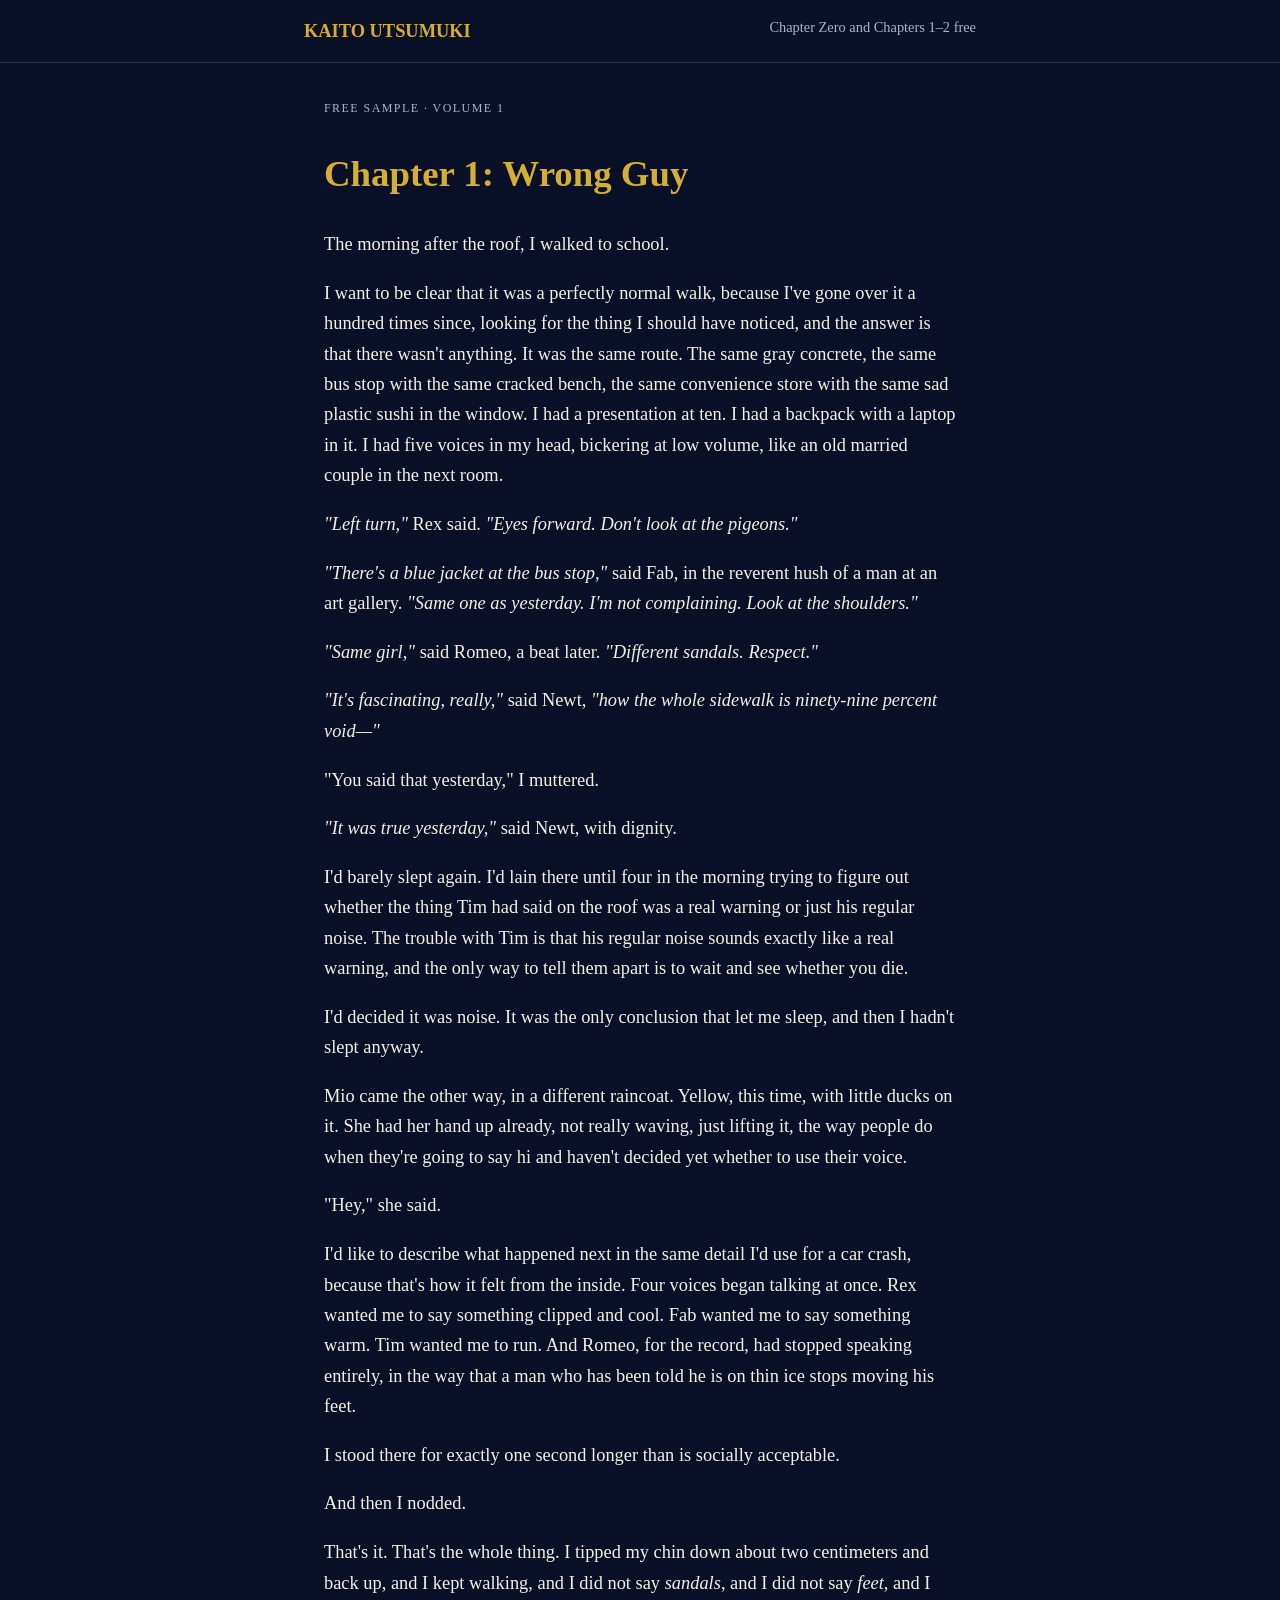
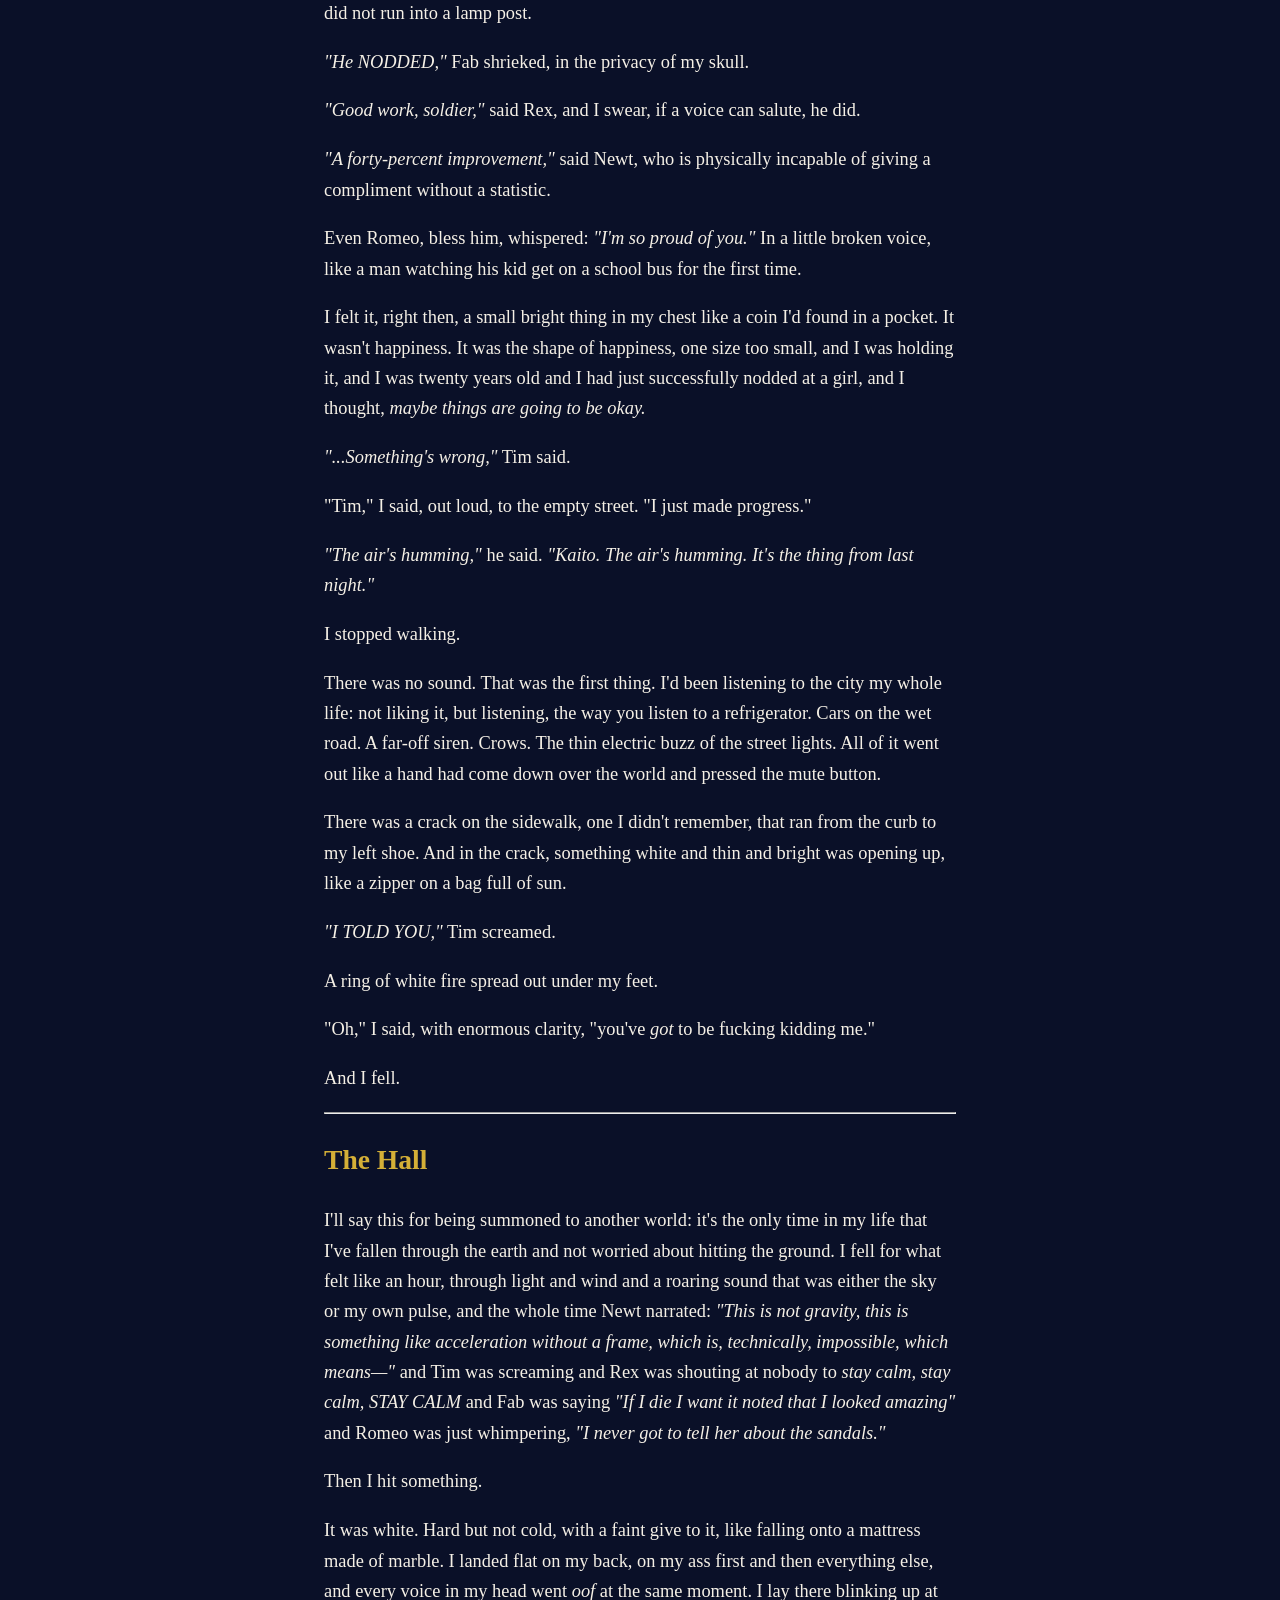
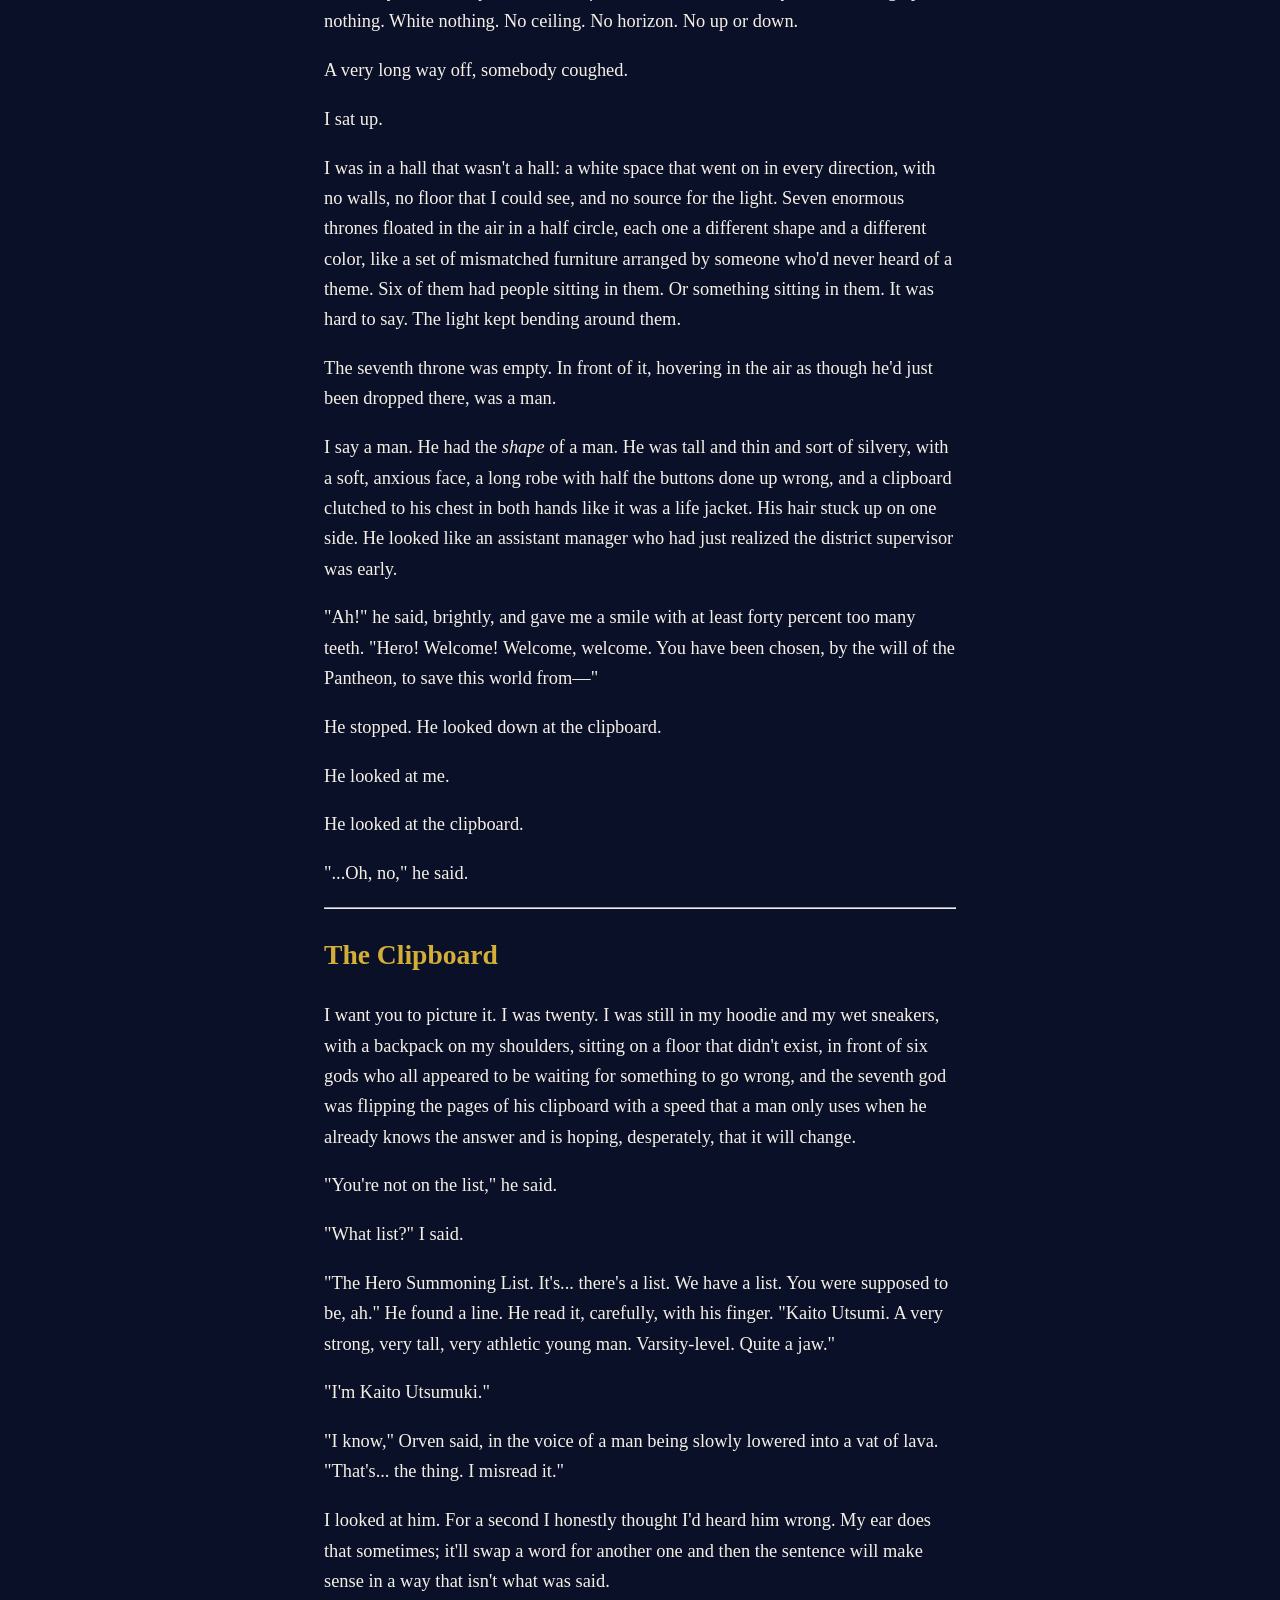
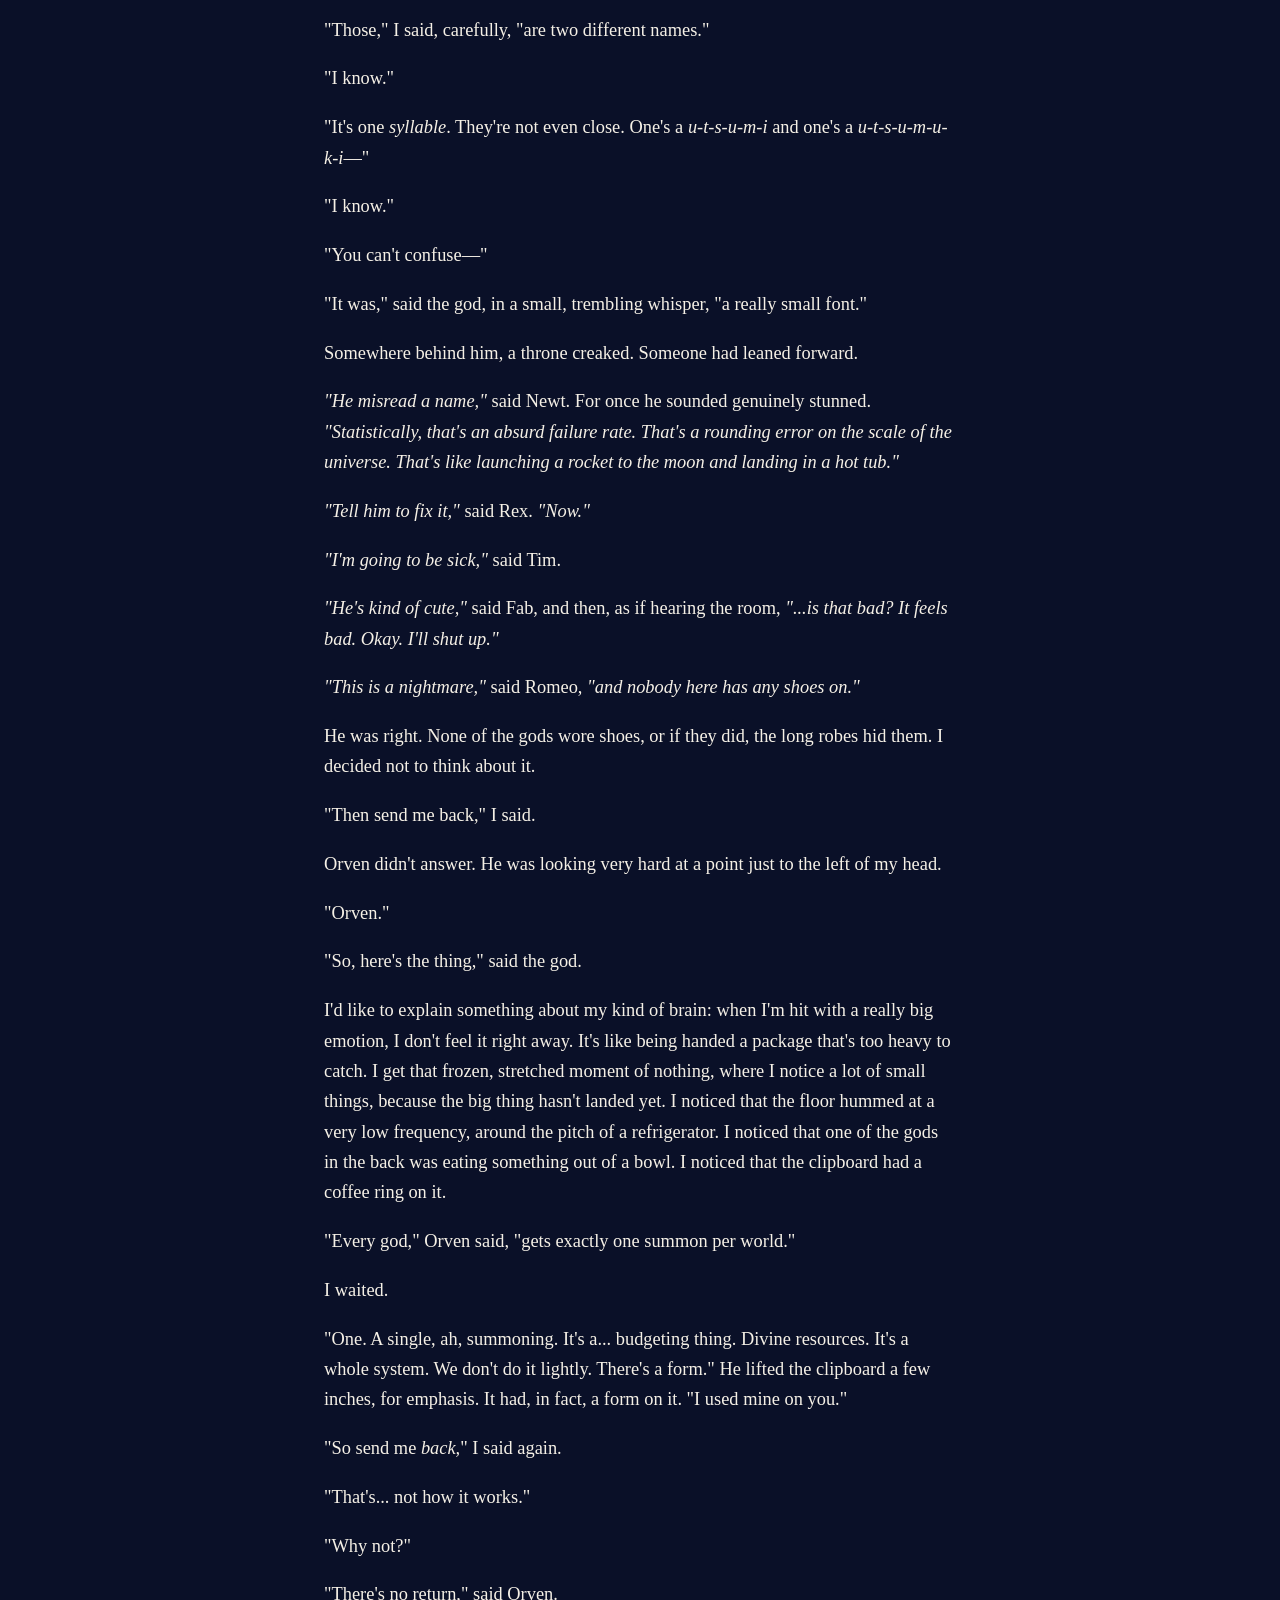
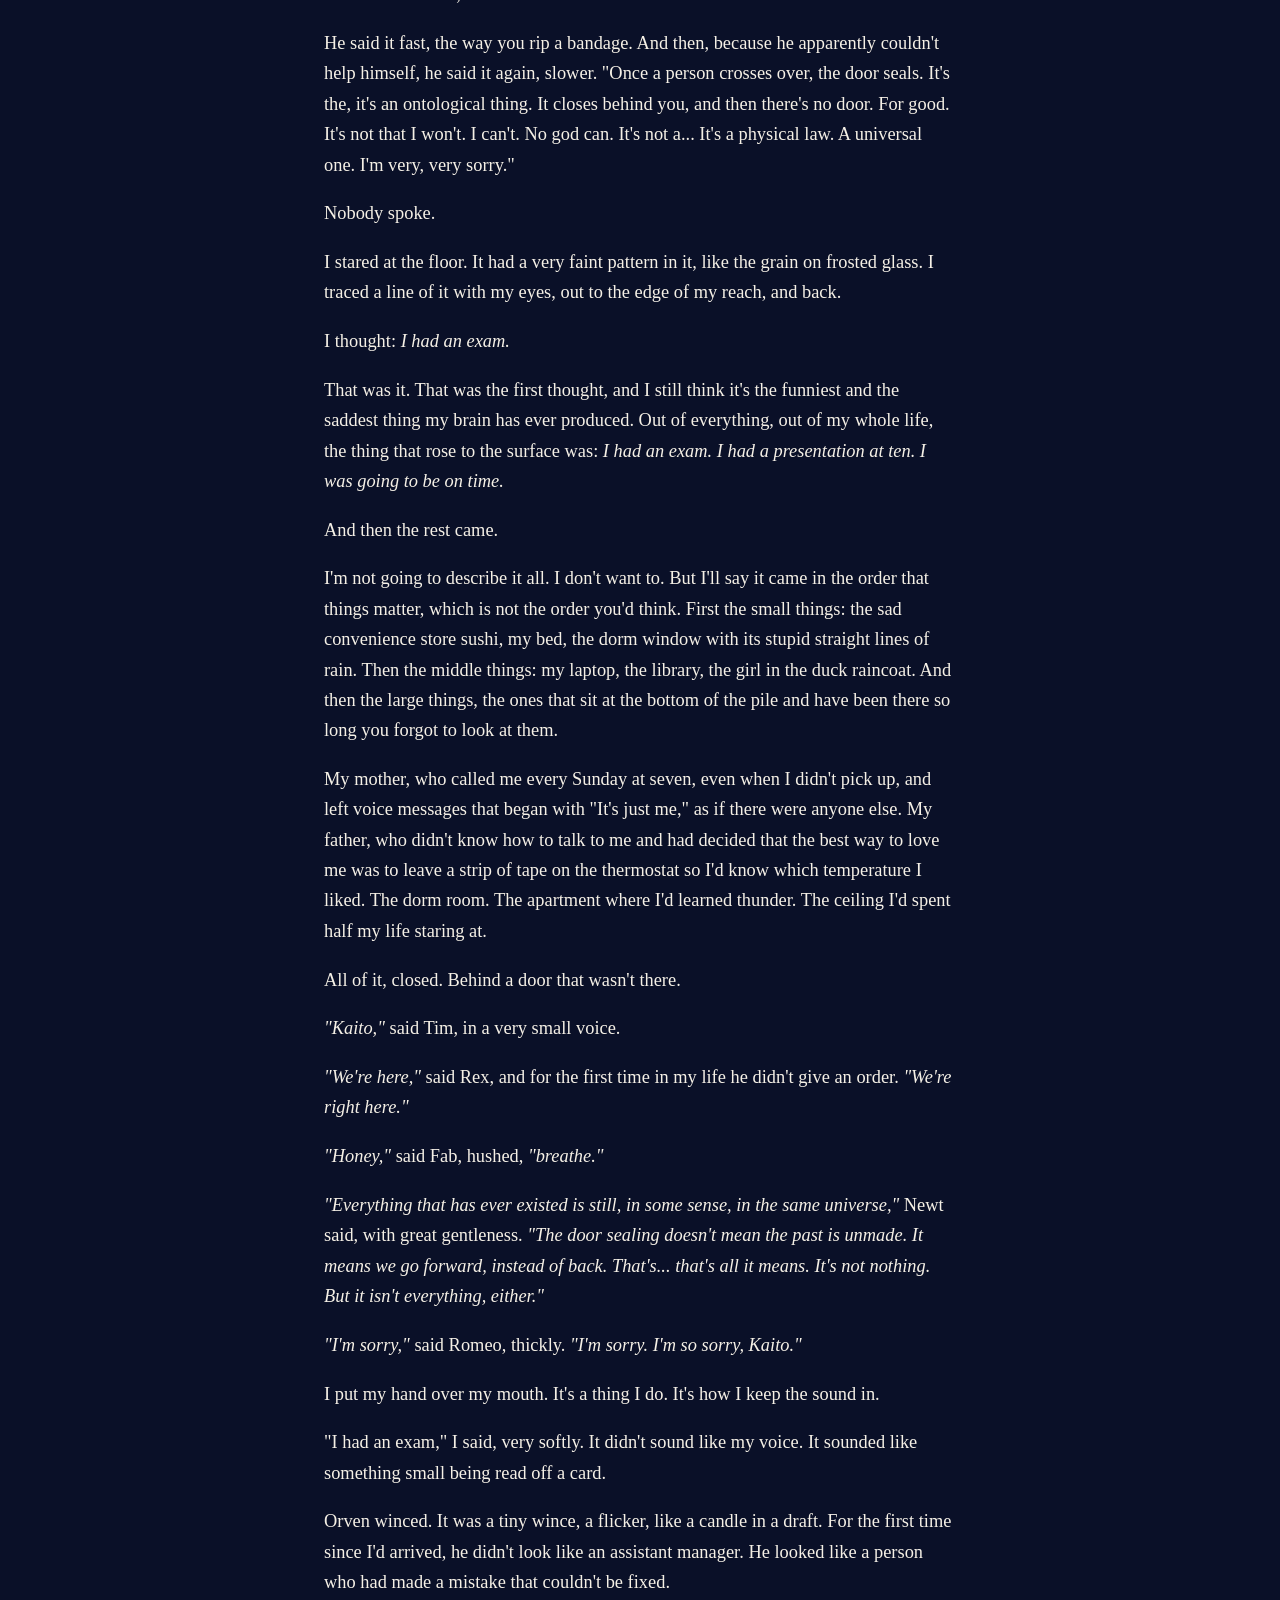
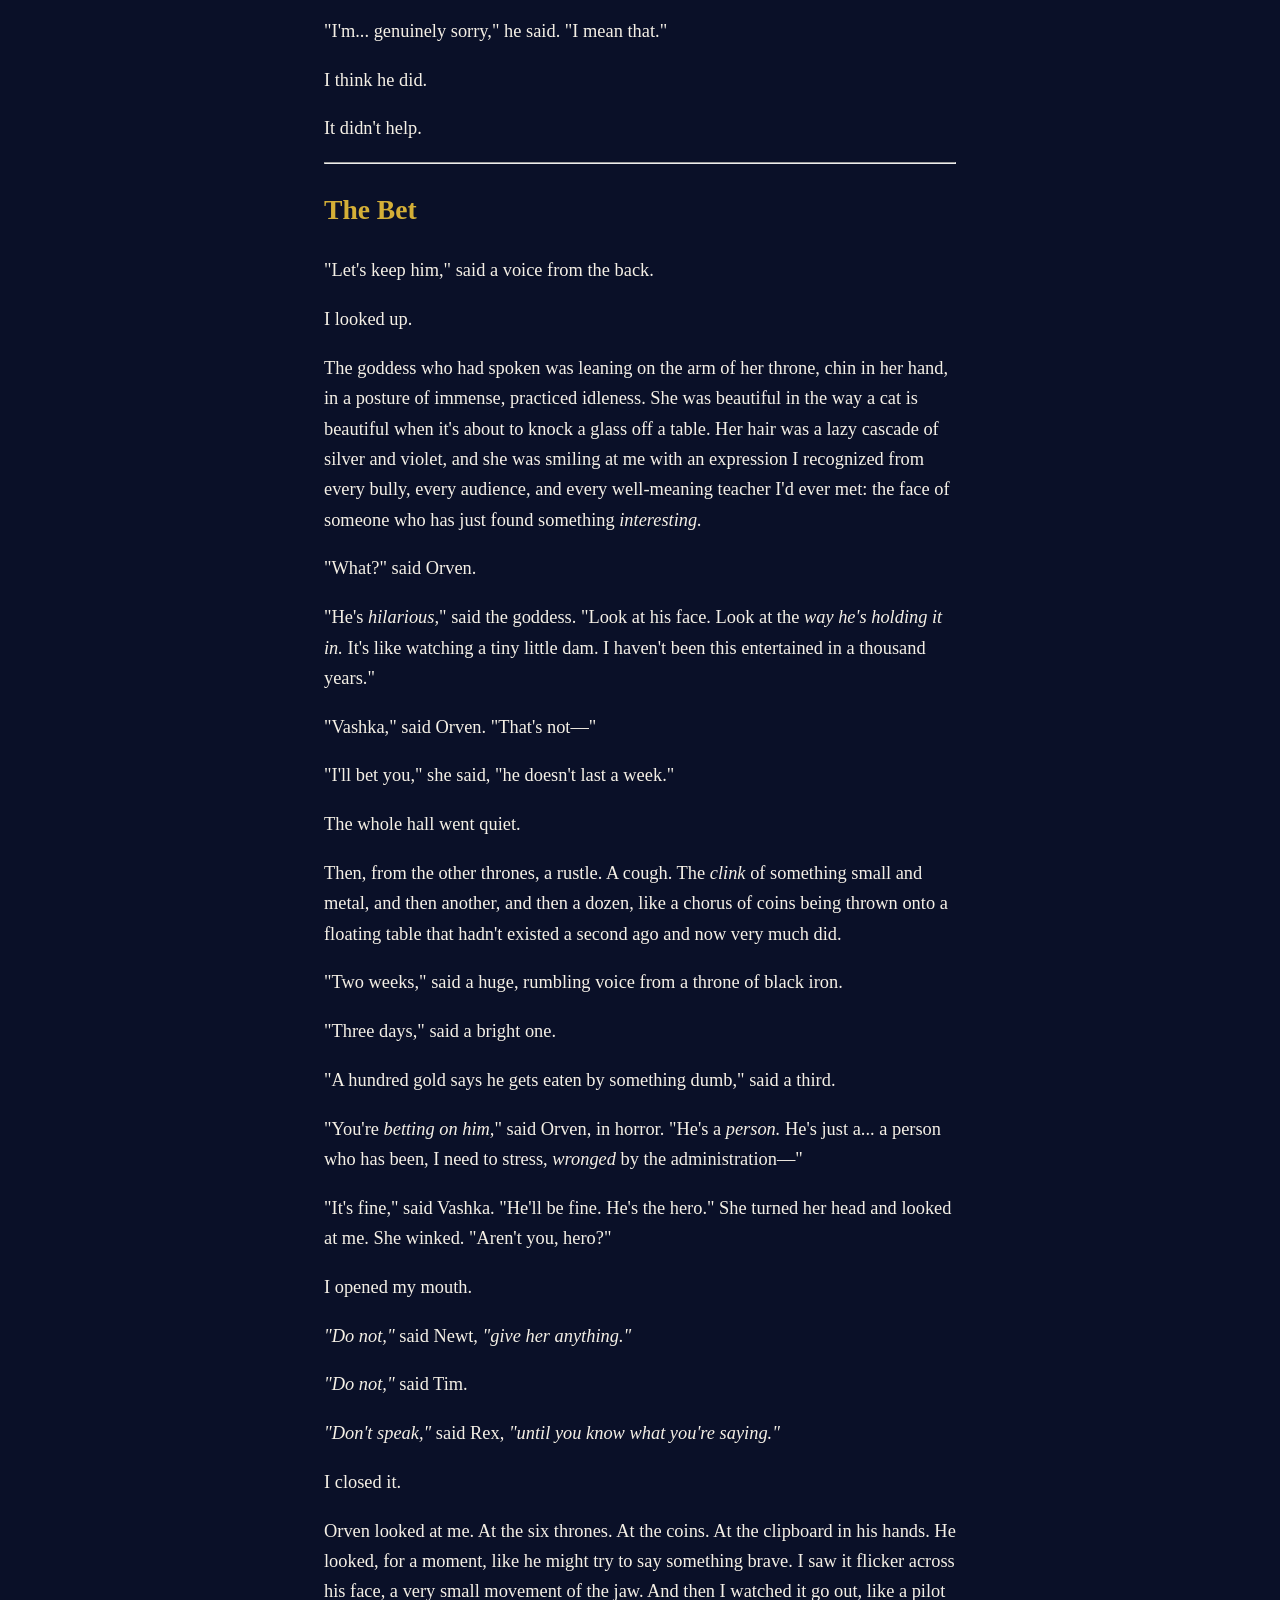
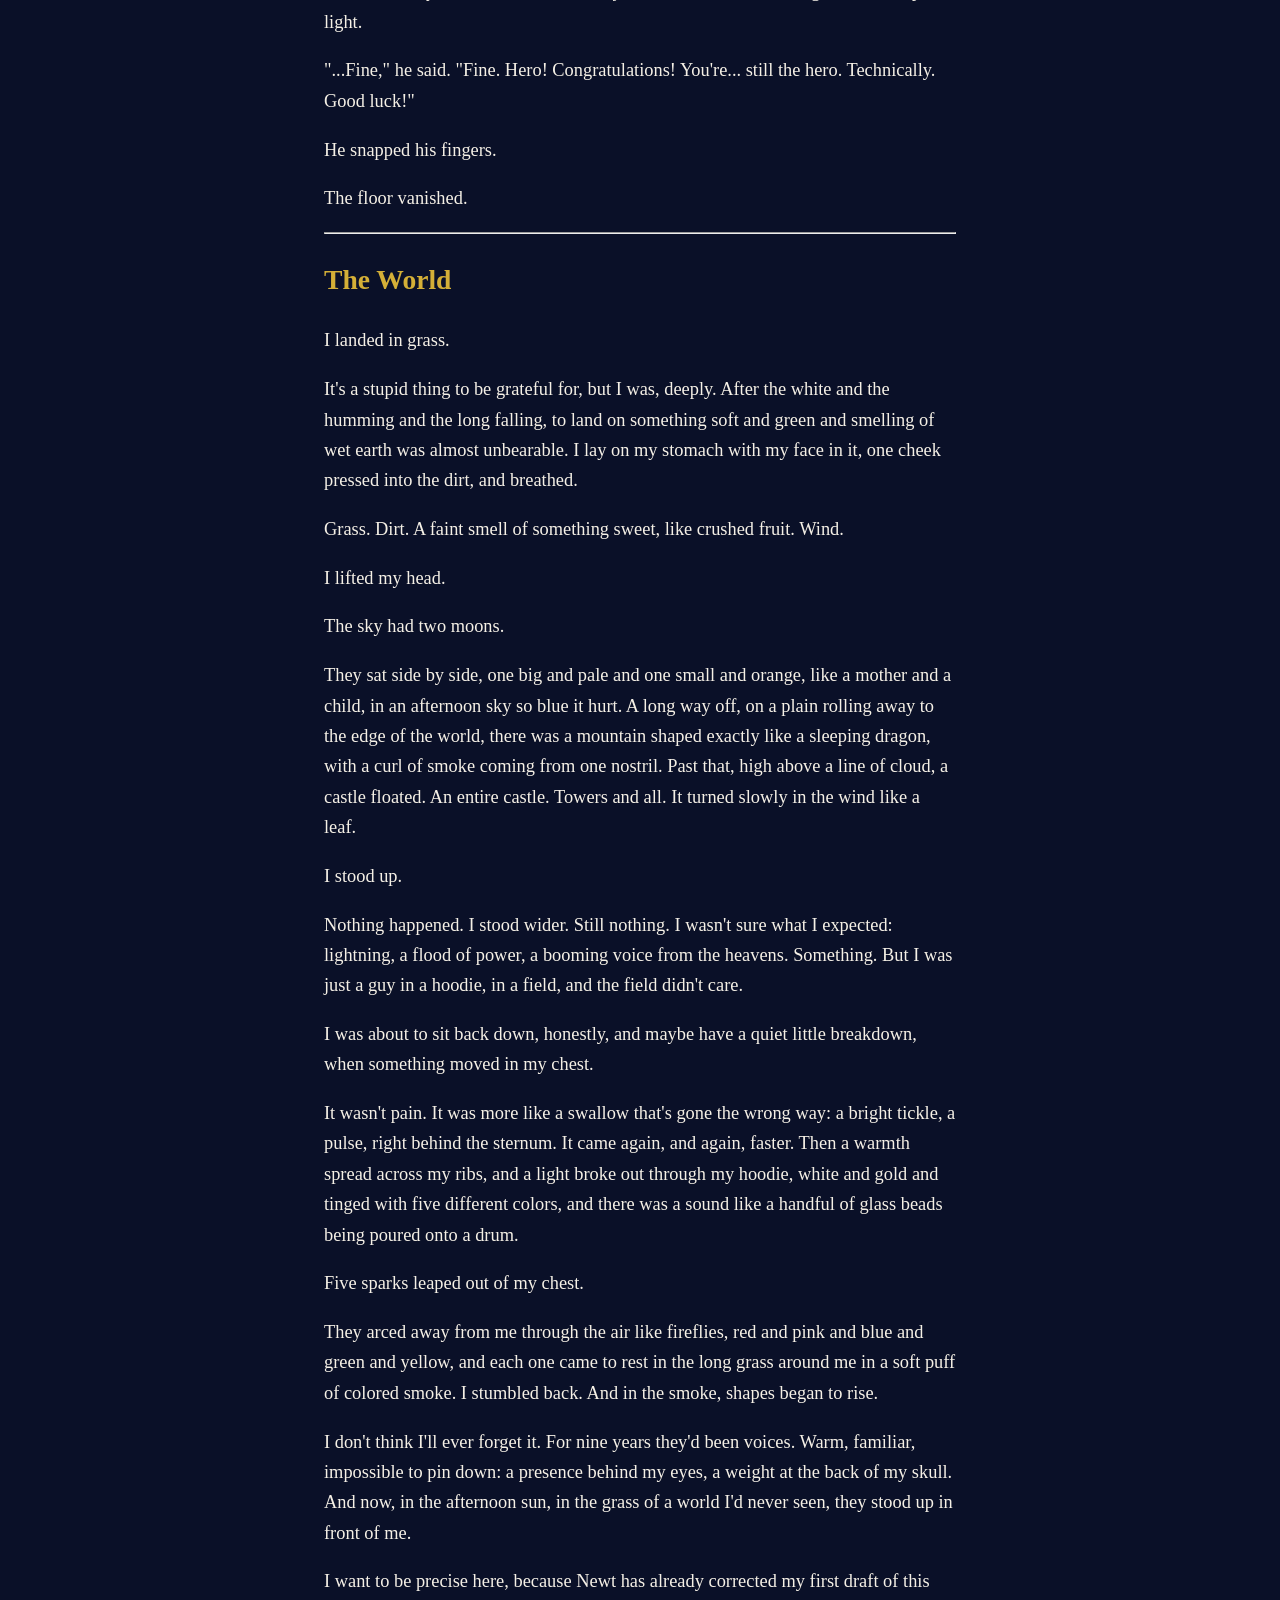
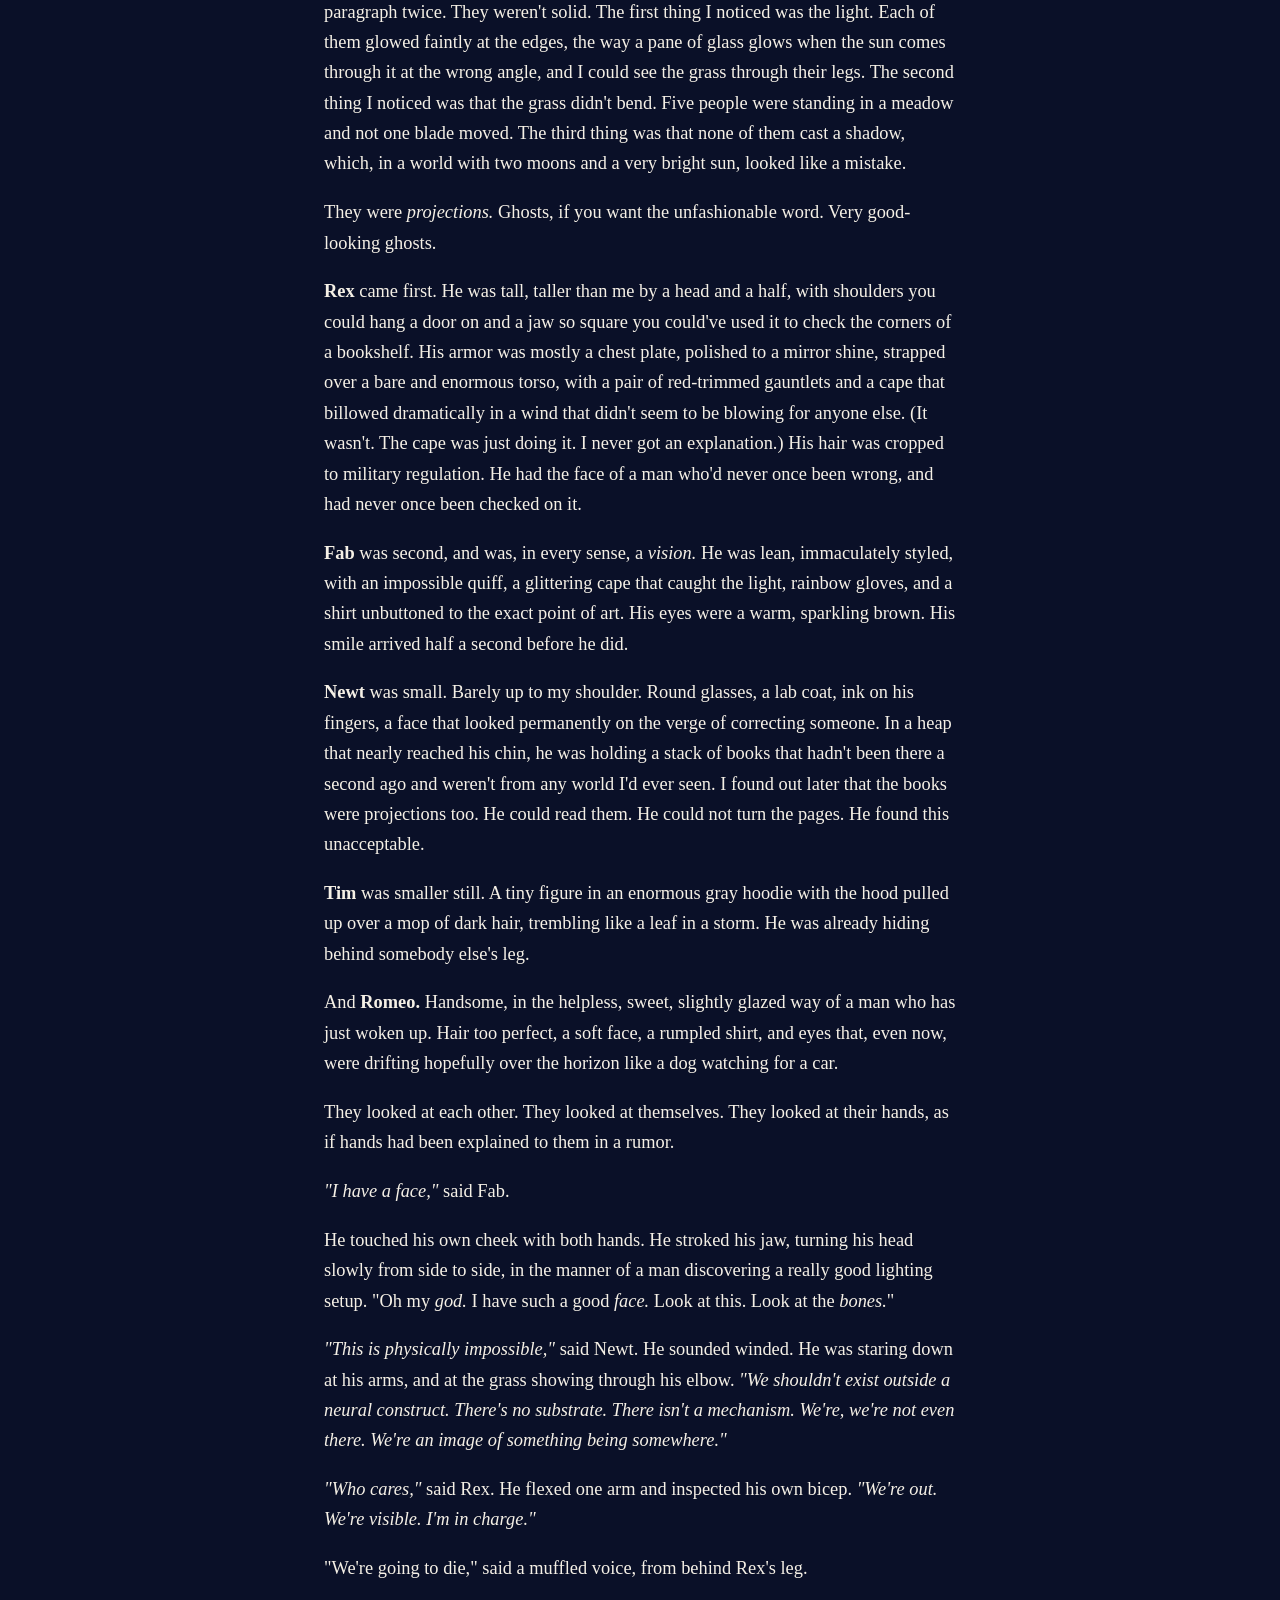
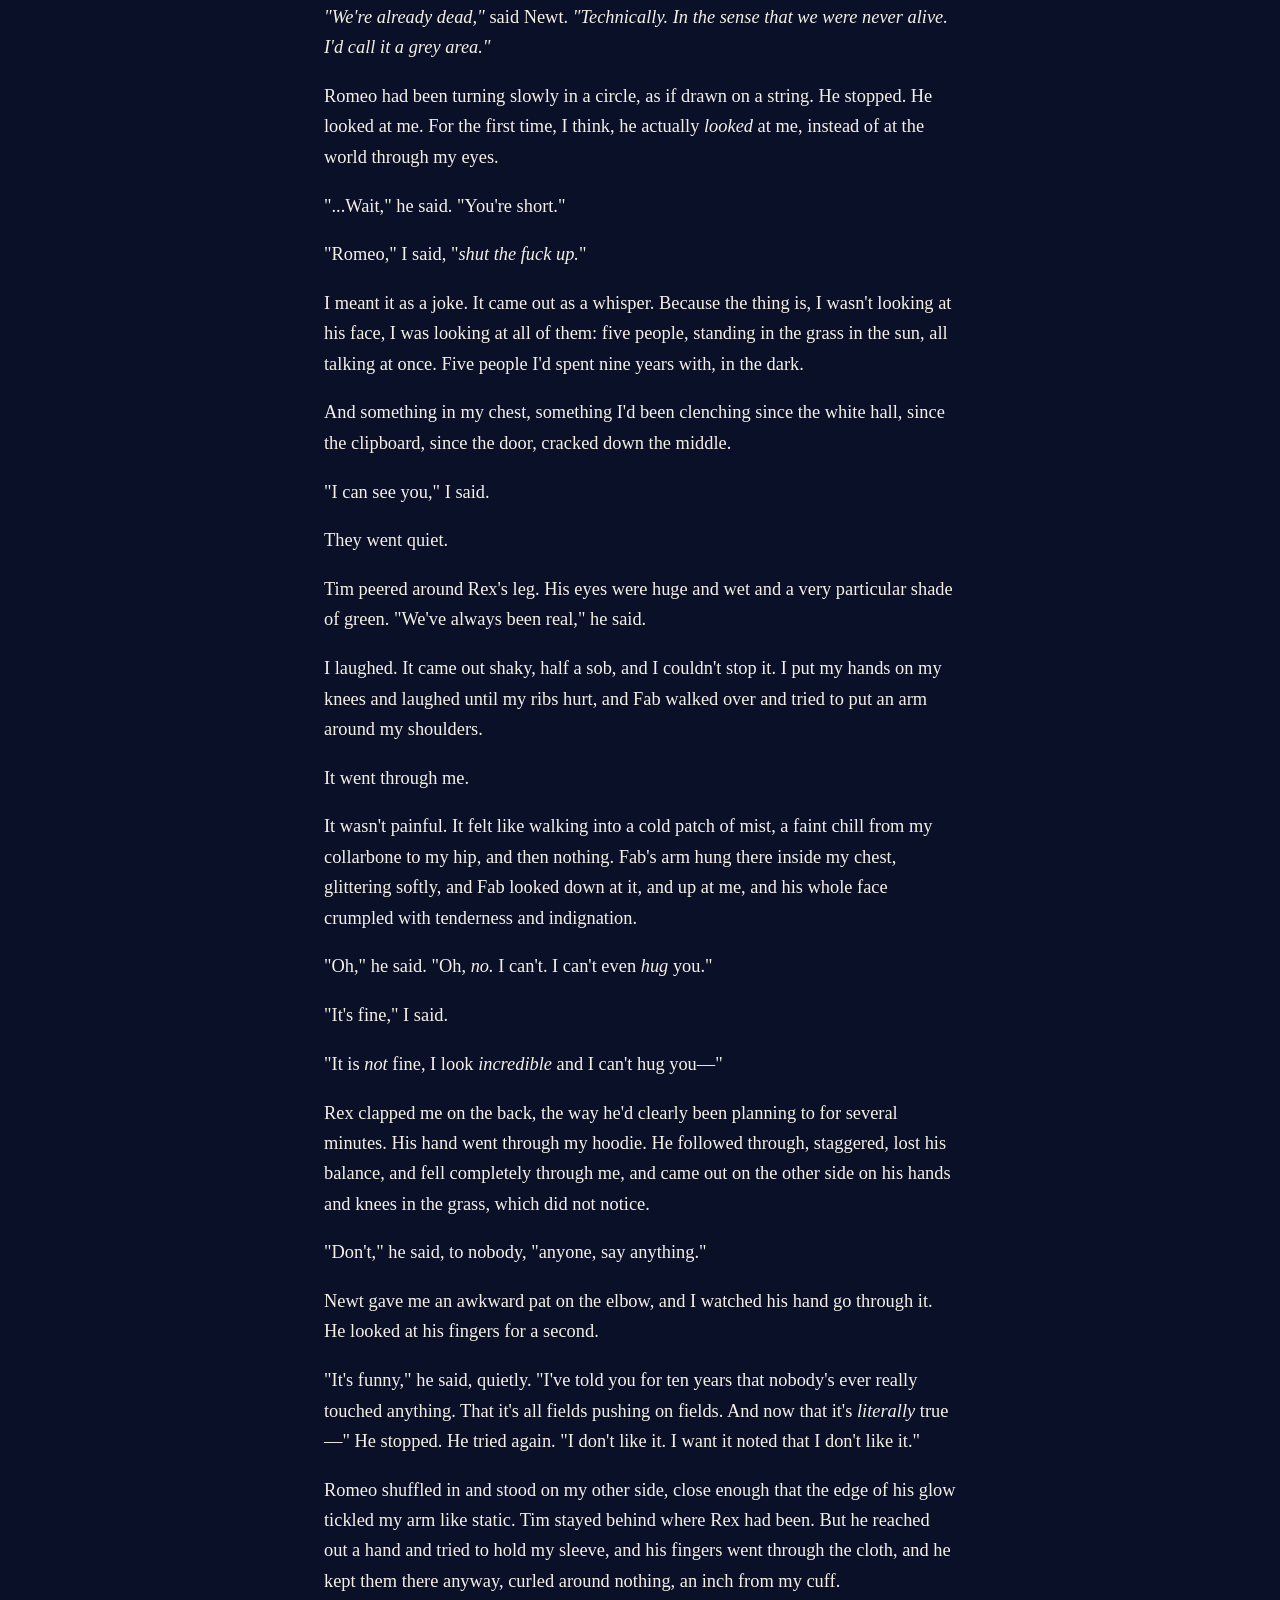
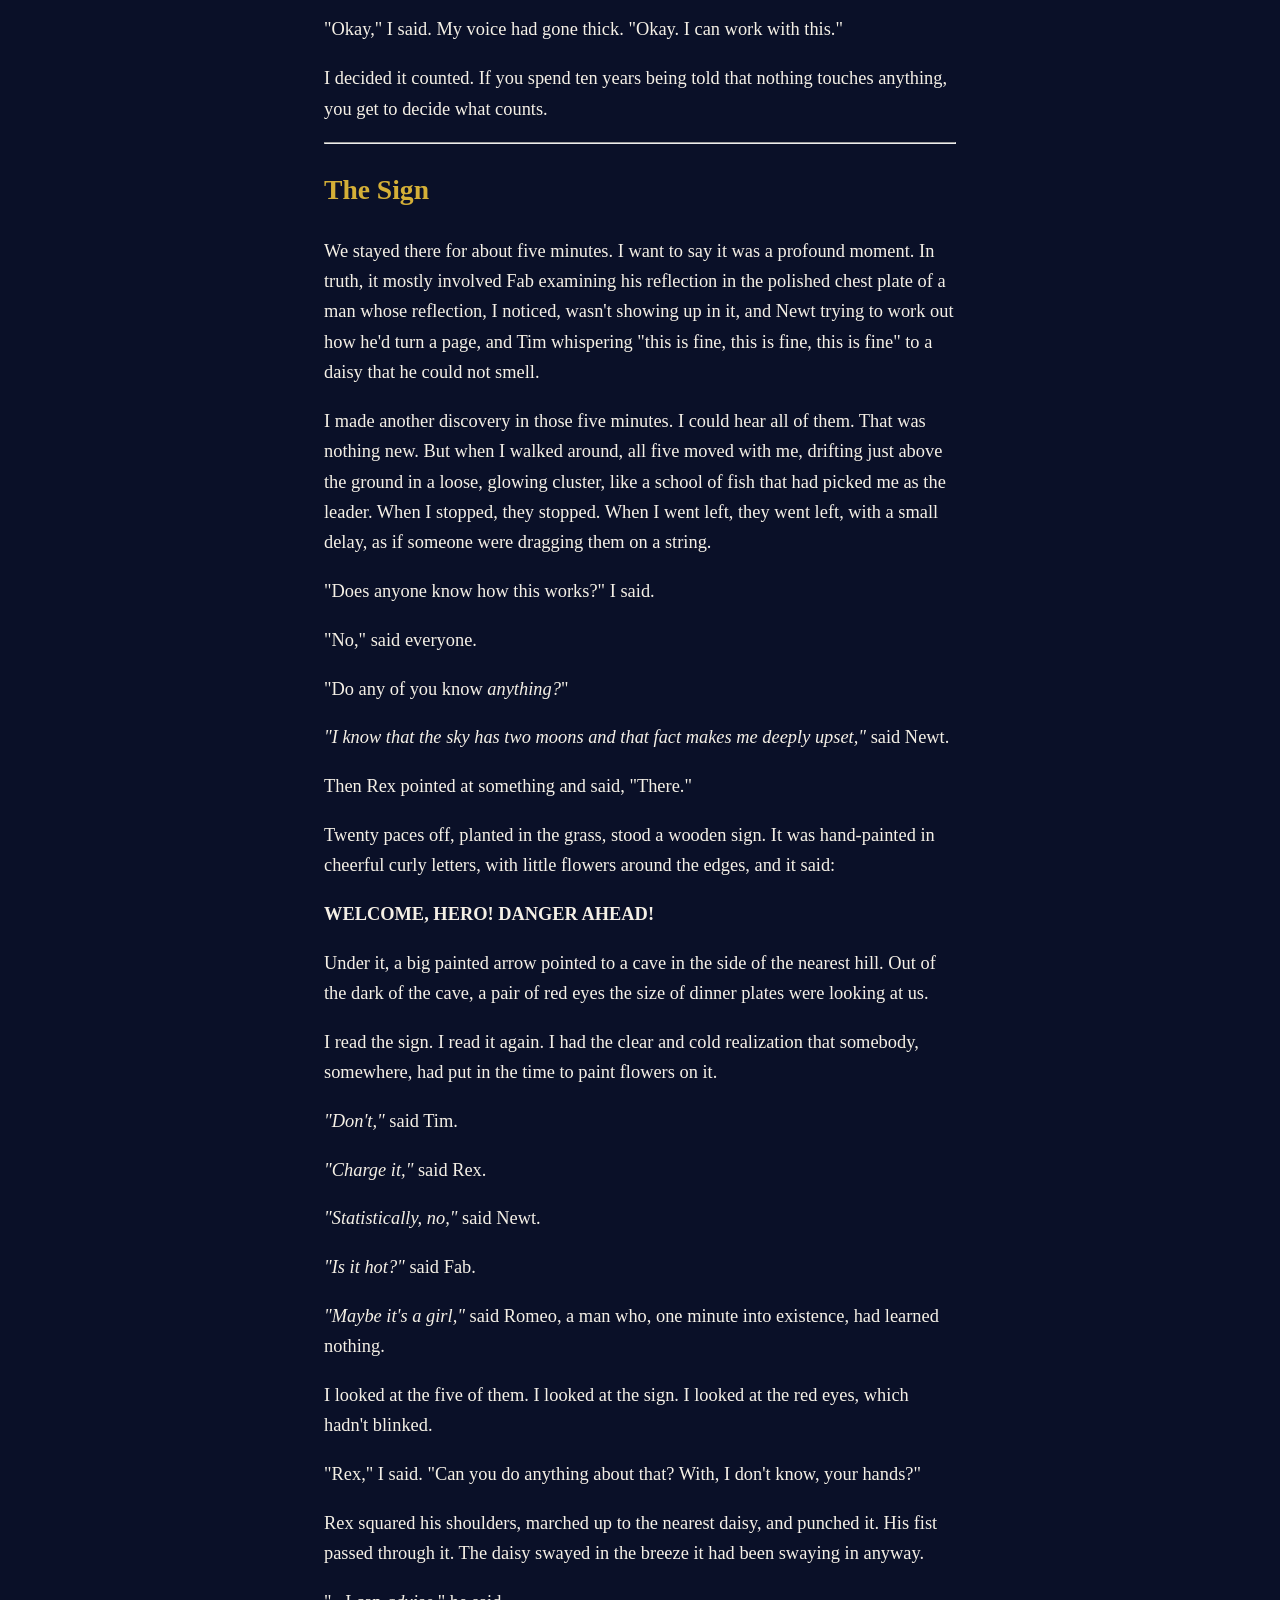
==== commit 01a10f8c: "Release Chapter Zero; add Kindle and paperback links" ====
--- a/chapter-1.html
+++ b/chapter-1.html
@@ -1,9 +1,9 @@
 <!DOCTYPE html><html lang="en"><head><meta charset="utf-8"><meta name="viewport" content="width=device-width,initial-scale=1">
 <title>Chapter 1: Wrong Guy — Kaito Utsumuki</title>
-<meta name="description" content="Free sample Chapters 1–2 of Kaito Utsumuki, Accidentally Summoned to Another World by Lucan Dray.">
+<meta name="description" content="Free sample Chapter Zero (prologue) and Chapters 1–2 of Kaito Utsumuki, Accidentally Summoned to Another World by Lucan Dray.">
 <link rel="stylesheet" href="style.css"></head><body>
 <header><div class="wrap" style="padding:0"><a href="index.html" style="color:var(--gold);text-decoration:none;font-weight:600">KAITO UTSUMUKI</a>
-<span style="float:right;color:var(--muted);font-size:.9rem">Chapters 1–2 free</span></div></header>
+<span style="float:right;color:var(--muted);font-size:.9rem">Chapter Zero and Chapters 1–2 free</span></div></header>
 <main class="wrap"><p class="kicker">FREE SAMPLE · VOLUME 1</p><h1>Chapter 1: Wrong Guy</h1><div class="chapter"><p>The morning after the roof, I walked to school.</p>
 <p>I want to be clear that it was a perfectly normal walk, because I've gone over it a hundred times since, looking for the thing I should have noticed, and the answer is that there wasn't anything. It was the same route. The same gray concrete, the same bus stop with the same cracked bench, the same convenience store with the same sad plastic sushi in the window. I had a presentation at ten. I had a backpack with a laptop in it. I had five voices in my head, bickering at low volume, like an old married couple in the next room.</p>
 <p><em>"Left turn,"</em> Rex said. <em>"Eyes forward. Don't look at the pigeons."</em></p>
@@ -213,6 +213,6 @@
 <p><em>"I said something was going to happen!"</em></p>
 <p><em>"Why aren't we falling?"</em> said Rex, outraged, a moment later, to the universe in general. <em>"Why is nobody making us fall?"</em></p>
 <p>Then, one by one, with enormous reluctance, they followed me down, drifting after me through the dark like dropped feathers.</p>
-<p>And far above us, in a white hall that was not a hall, a goddess in a floating throne was laughing so hard she had to put her goblet down. She had no idea what a boy was shouting at when he screamed at the empty air. That, she told the others, was the best part.</p></div><p class="note"><a class="btn" href="chapter-2.html">Next: Chapter 2</a></p></main>
-<footer><div class="wrap" style="padding:0"><p>© Lucan Dray. Free sample: Chapters 1–2 only. Full Volume 1 on Amazon when live.</p></div></footer>
+<p>And far above us, in a white hall that was not a hall, a goddess in a floating throne was laughing so hard she had to put her goblet down. She had no idea what a boy was shouting at when he screamed at the empty air. That, she told the others, was the best part.</p></div><p class="note"><a class="btn" href="chapter-zero.html">Previous: Chapter Zero</a> <a class="btn" href="chapter-2.html">Next: Chapter 2</a></p></main>
+<footer><div class="wrap" style="padding:0"><p>© Lucan Dray. Free sample: Chapter Zero and Chapters 1–2 only. Full Volume 1 on Amazon.</p></div></footer>
 </body></html>
